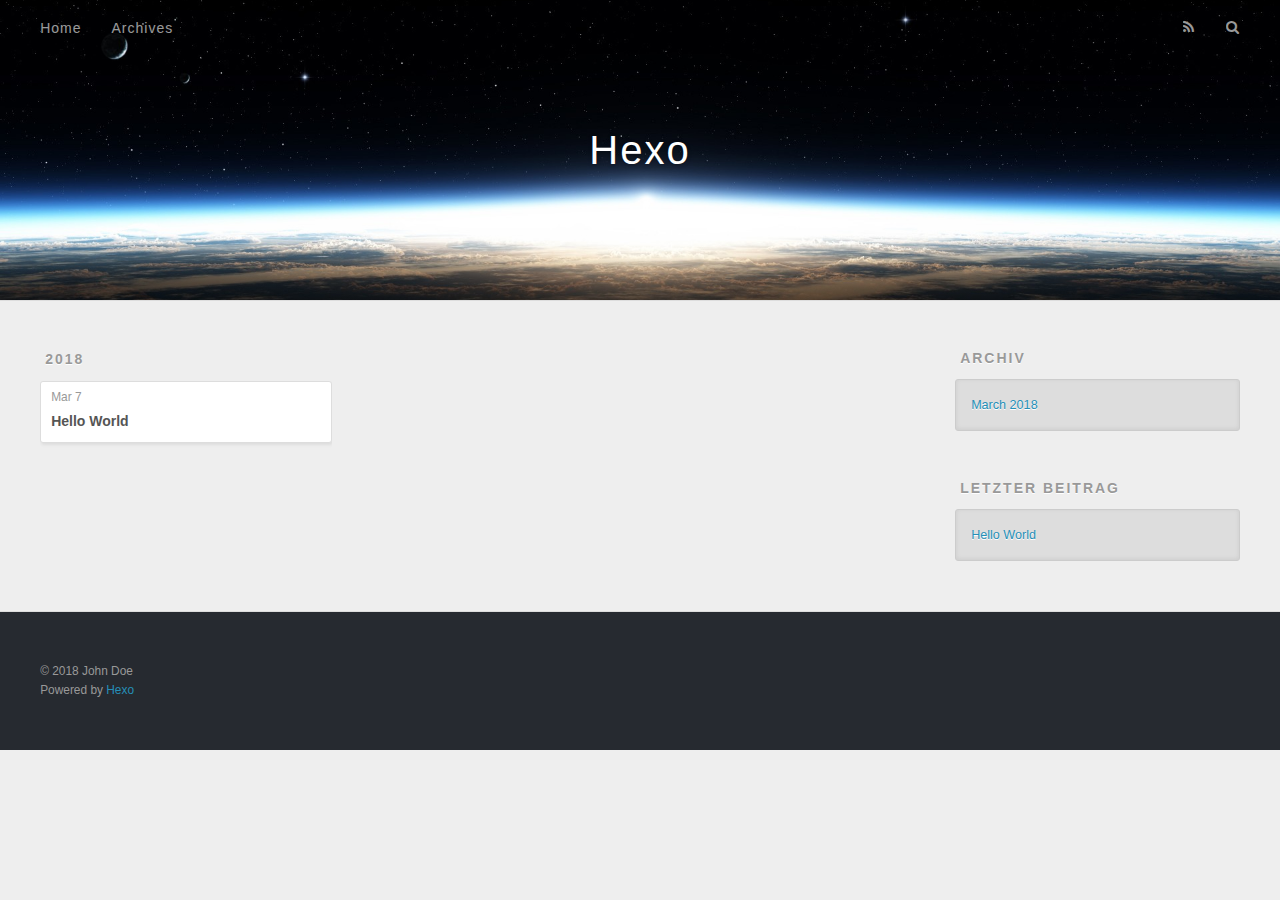
==== archives/index.html @ ae795f8f "Site updated: 2018-03-07 15:59:37" ====
<!DOCTYPE html>
<html>
<head>
  <meta charset="utf-8">
  

  
  <title>Archiv | Hexo</title>
  <meta name="viewport" content="width=device-width, initial-scale=1, maximum-scale=1">
  <meta property="og:type" content="website">
<meta property="og:title" content="Hexo">
<meta property="og:url" content="http://yoursite.com/archives/index.html">
<meta property="og:site_name" content="Hexo">
<meta name="twitter:card" content="summary">
<meta name="twitter:title" content="Hexo">
  
    <link rel="alternate" href="/atom.xml" title="Hexo" type="application/atom+xml">
  
  
    <link rel="icon" href="/favicon.png">
  
  
    <link href="//fonts.googleapis.com/css?family=Source+Code+Pro" rel="stylesheet" type="text/css">
  
  <link rel="stylesheet" href="/css/style.css">
</head>

<body>
  <div id="container">
    <div id="wrap">
      <header id="header">
  <div id="banner"></div>
  <div id="header-outer" class="outer">
    <div id="header-title" class="inner">
      <h1 id="logo-wrap">
        <a href="/" id="logo">Hexo</a>
      </h1>
      
    </div>
    <div id="header-inner" class="inner">
      <nav id="main-nav">
        <a id="main-nav-toggle" class="nav-icon"></a>
        
          <a class="main-nav-link" href="/">Home</a>
        
          <a class="main-nav-link" href="/archives">Archives</a>
        
      </nav>
      <nav id="sub-nav">
        
          <a id="nav-rss-link" class="nav-icon" href="/atom.xml" title="RSS Feed"></a>
        
        <a id="nav-search-btn" class="nav-icon" title="Suche"></a>
      </nav>
      <div id="search-form-wrap">
        <form action="//google.com/search" method="get" accept-charset="UTF-8" class="search-form"><input type="search" name="q" class="search-form-input" placeholder="Search"><button type="submit" class="search-form-submit">&#xF002;</button><input type="hidden" name="sitesearch" value="http://yoursite.com"></form>
      </div>
    </div>
  </div>
</header>
      <div class="outer">
        <section id="main">
  
  
    
    
      
      
      <section class="archives-wrap">
        <div class="archive-year-wrap">
          <a href="/archives/2018" class="archive-year">2018</a>
        </div>
        <div class="archives">
    
    <article class="archive-article archive-type-post">
  <div class="archive-article-inner">
    <header class="archive-article-header">
      <a href="/2018/03/07/hello-world/" class="archive-article-date">
  <time datetime="2018-03-07T07:36:59.427Z" itemprop="datePublished">Mar 7</time>
</a>
      
  
    <h1 itemprop="name">
      <a class="archive-article-title" href="/2018/03/07/hello-world/">Hello World</a>
    </h1>
  

    </header>
  </div>
</article>
  
  
    </div></section>
  


</section>
        
          <aside id="sidebar">
  
    

  
    

  
    
  
    
  <div class="widget-wrap">
    <h3 class="widget-title">Archiv</h3>
    <div class="widget">
      <ul class="archive-list"><li class="archive-list-item"><a class="archive-list-link" href="/archives/2018/03/">March 2018</a></li></ul>
    </div>
  </div>


  
    
  <div class="widget-wrap">
    <h3 class="widget-title">letzter Beitrag</h3>
    <div class="widget">
      <ul>
        
          <li>
            <a href="/2018/03/07/hello-world/">Hello World</a>
          </li>
        
      </ul>
    </div>
  </div>

  
</aside>
        
      </div>
      <footer id="footer">
  
  <div class="outer">
    <div id="footer-info" class="inner">
      &copy; 2018 John Doe<br>
      Powered by <a href="http://hexo.io/" target="_blank">Hexo</a>
    </div>
  </div>
</footer>
    </div>
    <nav id="mobile-nav">
  
    <a href="/" class="mobile-nav-link">Home</a>
  
    <a href="/archives" class="mobile-nav-link">Archives</a>
  
</nav>
    

<script src="//ajax.googleapis.com/ajax/libs/jquery/2.0.3/jquery.min.js"></script>


  <link rel="stylesheet" href="/fancybox/jquery.fancybox.css">
  <script src="/fancybox/jquery.fancybox.pack.js"></script>


<script src="/js/script.js"></script>



  </div>
</body>
</html>
---- css/style.css ----
body {
  width: 100%;
}
body:before,
body:after {
  content: "";
  display: table;
}
body:after {
  clear: both;
}
html,
body,
div,
span,
applet,
object,
iframe,
h1,
h2,
h3,
h4,
h5,
h6,
p,
blockquote,
pre,
a,
abbr,
acronym,
address,
big,
cite,
code,
del,
dfn,
em,
img,
ins,
kbd,
q,
s,
samp,
small,
strike,
strong,
sub,
sup,
tt,
var,
dl,
dt,
dd,
ol,
ul,
li,
fieldset,
form,
label,
legend,
table,
caption,
tbody,
tfoot,
thead,
tr,
th,
td {
  margin: 0;
  padding: 0;
  border: 0;
  outline: 0;
  font-weight: inherit;
  font-style: inherit;
  font-family: inherit;
  font-size: 100%;
  vertical-align: baseline;
}
body {
  line-height: 1;
  color: #000;
  background: #fff;
}
ol,
ul {
  list-style: none;
}
table {
  border-collapse: separate;
  border-spacing: 0;
  vertical-align: middle;
}
caption,
th,
td {
  text-align: left;
  font-weight: normal;
  vertical-align: middle;
}
a img {
  border: none;
}
input,
button {
  margin: 0;
  padding: 0;
}
input::-moz-focus-inner,
button::-moz-focus-inner {
  border: 0;
  padding: 0;
}
@font-face {
  font-family: FontAwesome;
  font-style: normal;
  font-weight: normal;
  src: url("fonts/fontawesome-webfont.eot?v=#4.0.3");
  src: url("fonts/fontawesome-webfont.eot?#iefix&v=#4.0.3") format("embedded-opentype"), url("fonts/fontawesome-webfont.woff?v=#4.0.3") format("woff"), url("fonts/fontawesome-webfont.ttf?v=#4.0.3") format("truetype"), url("fonts/fontawesome-webfont.svg#fontawesomeregular?v=#4.0.3") format("svg");
}
html,
body,
#container {
  height: 100%;
}
body {
  background: #eee;
  font: 14px -apple-system, BlinkMacSystemFont, "Segoe UI", "Roboto", "Oxygen", "Ubuntu", "Cantarell", "Fira Sans", "Droid Sans", "Helvetica Neue", sans-serif;
  -webkit-text-size-adjust: 100%;
}
.outer {
  max-width: 1220px;
  margin: 0 auto;
  padding: 0 20px;
}
.outer:before,
.outer:after {
  content: "";
  display: table;
}
.outer:after {
  clear: both;
}
.inner {
  display: inline;
  float: left;
  width: 98.33333333333333%;
  margin: 0 0.833333333333333%;
}
.left,
.alignleft {
  float: left;
}
.right,
.alignright {
  float: right;
}
.clear {
  clear: both;
}
#container {
  position: relative;
}
.mobile-nav-on {
  overflow: hidden;
}
#wrap {
  height: 100%;
  width: 100%;
  position: absolute;
  top: 0;
  left: 0;
  -webkit-transition: 0.2s ease-out;
  -moz-transition: 0.2s ease-out;
  -ms-transition: 0.2s ease-out;
  transition: 0.2s ease-out;
  z-index: 1;
  background: #eee;
}
.mobile-nav-on #wrap {
  left: 280px;
}
@media screen and (min-width: 768px) {
  #main {
    display: inline;
    float: left;
    width: 73.33333333333333%;
    margin: 0 0.833333333333333%;
  }
}
.article-date,
.article-category-link,
.archive-year,
.widget-title {
  text-decoration: none;
  text-transform: uppercase;
  letter-spacing: 2px;
  color: #999;
  margin-bottom: 1em;
  margin-left: 5px;
  line-height: 1em;
  text-shadow: 0 1px #fff;
  font-weight: bold;
}
.article-inner,
.archive-article-inner {
  background: #fff;
  -webkit-box-shadow: 1px 2px 3px #ddd;
  box-shadow: 1px 2px 3px #ddd;
  border: 1px solid #ddd;
  border-radius: 3px;
}
.article-entry h1,
.widget h1 {
  font-size: 2em;
}
.article-entry h2,
.widget h2 {
  font-size: 1.5em;
}
.article-entry h3,
.widget h3 {
  font-size: 1.3em;
}
.article-entry h4,
.widget h4 {
  font-size: 1.2em;
}
.article-entry h5,
.widget h5 {
  font-size: 1em;
}
.article-entry h6,
.widget h6 {
  font-size: 1em;
  color: #999;
}
.article-entry hr,
.widget hr {
  border: 1px dashed #ddd;
}
.article-entry strong,
.widget strong {
  font-weight: bold;
}
.article-entry em,
.widget em,
.article-entry cite,
.widget cite {
  font-style: italic;
}
.article-entry sup,
.widget sup,
.article-entry sub,
.widget sub {
  font-size: 0.75em;
  line-height: 0;
  position: relative;
  vertical-align: baseline;
}
.article-entry sup,
.widget sup {
  top: -0.5em;
}
.article-entry sub,
.widget sub {
  bottom: -0.2em;
}
.article-entry small,
.widget small {
  font-size: 0.85em;
}
.article-entry acronym,
.widget acronym,
.article-entry abbr,
.widget abbr {
  border-bottom: 1px dotted;
}
.article-entry ul,
.widget ul,
.article-entry ol,
.widget ol,
.article-entry dl,
.widget dl {
  margin: 0 20px;
  line-height: 1.6em;
}
.article-entry ul ul,
.widget ul ul,
.article-entry ol ul,
.widget ol ul,
.article-entry ul ol,
.widget ul ol,
.article-entry ol ol,
.widget ol ol {
  margin-top: 0;
  margin-bottom: 0;
}
.article-entry ul,
.widget ul {
  list-style: disc;
}
.article-entry ol,
.widget ol {
  list-style: decimal;
}
.article-entry dt,
.widget dt {
  font-weight: bold;
}
#header {
  height: 300px;
  position: relative;
  border-bottom: 1px solid #ddd;
}
#header:before,
#header:after {
  content: "";
  position: absolute;
  left: 0;
  right: 0;
  height: 40px;
}
#header:before {
  top: 0;
  background: -webkit-linear-gradient(rgba(0,0,0,0.2), transparent);
  background: -moz-linear-gradient(rgba(0,0,0,0.2), transparent);
  background: -ms-linear-gradient(rgba(0,0,0,0.2), transparent);
  background: linear-gradient(rgba(0,0,0,0.2), transparent);
}
#header:after {
  bottom: 0;
  background: -webkit-linear-gradient(transparent, rgba(0,0,0,0.2));
  background: -moz-linear-gradient(transparent, rgba(0,0,0,0.2));
  background: -ms-linear-gradient(transparent, rgba(0,0,0,0.2));
  background: linear-gradient(transparent, rgba(0,0,0,0.2));
}
#header-outer {
  height: 100%;
  position: relative;
}
#header-inner {
  position: relative;
  overflow: hidden;
}
#banner {
  position: absolute;
  top: 0;
  left: 0;
  width: 100%;
  height: 100%;
  background: url("images/banner.jpg") center #000;
  -webkit-background-size: cover;
  -moz-background-size: cover;
  background-size: cover;
  z-index: -1;
}
#header-title {
  text-align: center;
  height: 40px;
  position: absolute;
  top: 50%;
  left: 0;
  margin-top: -20px;
}
#logo,
#subtitle {
  text-decoration: none;
  color: #fff;
  font-weight: 300;
  text-shadow: 0 1px 4px rgba(0,0,0,0.3);
}
#logo {
  font-size: 40px;
  line-height: 40px;
  letter-spacing: 2px;
}
#subtitle {
  font-size: 16px;
  line-height: 16px;
  letter-spacing: 1px;
}
#subtitle-wrap {
  margin-top: 16px;
}
#main-nav {
  float: left;
  margin-left: -15px;
}
.nav-icon,
.main-nav-link {
  float: left;
  color: #fff;
  opacity: 0.6;
  text-decoration: none;
  text-shadow: 0 1px rgba(0,0,0,0.2);
  -webkit-transition: opacity 0.2s;
  -moz-transition: opacity 0.2s;
  -ms-transition: opacity 0.2s;
  transition: opacity 0.2s;
  display: block;
  padding: 20px 15px;
}
.nav-icon:hover,
.main-nav-link:hover {
  opacity: 1;
}
.nav-icon {
  font-family: FontAwesome;
  text-align: center;
  font-size: 14px;
  width: 14px;
  height: 14px;
  padding: 20px 15px;
  position: relative;
  cursor: pointer;
}
.main-nav-link {
  font-weight: 300;
  letter-spacing: 1px;
}
@media screen and (max-width: 479px) {
  .main-nav-link {
    display: none;
  }
}
#main-nav-toggle {
  display: none;
}
#main-nav-toggle:before {
  content: "\f0c9";
}
@media screen and (max-width: 479px) {
  #main-nav-toggle {
    display: block;
  }
}
#sub-nav {
  float: right;
  margin-right: -15px;
}
#nav-rss-link:before {
  content: "\f09e";
}
#nav-search-btn:before {
  content: "\f002";
}
#search-form-wrap {
  position: absolute;
  top: 15px;
  width: 150px;
  height: 30px;
  right: -150px;
  opacity: 0;
  -webkit-transition: 0.2s ease-out;
  -moz-transition: 0.2s ease-out;
  -ms-transition: 0.2s ease-out;
  transition: 0.2s ease-out;
}
#search-form-wrap.on {
  opacity: 1;
  right: 0;
}
@media screen and (max-width: 479px) {
  #search-form-wrap {
    width: 100%;
    right: -100%;
  }
}
.search-form {
  position: absolute;
  top: 0;
  left: 0;
  right: 0;
  background: #fff;
  padding: 5px 15px;
  border-radius: 15px;
  -webkit-box-shadow: 0 0 10px rgba(0,0,0,0.3);
  box-shadow: 0 0 10px rgba(0,0,0,0.3);
}
.search-form-input {
  border: none;
  background: none;
  color: #555;
  width: 100%;
  font: 13px -apple-system, BlinkMacSystemFont, "Segoe UI", "Roboto", "Oxygen", "Ubuntu", "Cantarell", "Fira Sans", "Droid Sans", "Helvetica Neue", sans-serif;
  outline: none;
}
.search-form-input::-webkit-search-results-decoration,
.search-form-input::-webkit-search-cancel-button {
  -webkit-appearance: none;
}
.search-form-submit {
  position: absolute;
  top: 50%;
  right: 10px;
  margin-top: -7px;
  font: 13px FontAwesome;
  border: none;
  background: none;
  color: #bbb;
  cursor: pointer;
}
.search-form-submit:hover,
.search-form-submit:focus {
  color: #777;
}
.article {
  margin: 50px 0;
}
.article-inner {
  overflow: hidden;
}
.article-meta:before,
.article-meta:after {
  content: "";
  display: table;
}
.article-meta:after {
  clear: both;
}
.article-date {
  float: left;
}
.article-category {
  float: left;
  line-height: 1em;
  color: #ccc;
  text-shadow: 0 1px #fff;
  margin-left: 8px;
}
.article-category:before {
  content: "\2022";
}
.article-category-link {
  margin: 0 12px 1em;
}
.article-header {
  padding: 20px 20px 0;
}
.article-title {
  text-decoration: none;
  font-size: 2em;
  font-weight: bold;
  color: #555;
  line-height: 1.1em;
  -webkit-transition: color 0.2s;
  -moz-transition: color 0.2s;
  -ms-transition: color 0.2s;
  transition: color 0.2s;
}
a.article-title:hover {
  color: #258fb8;
}
.article-entry {
  color: #555;
  padding: 0 20px;
}
.article-entry:before,
.article-entry:after {
  content: "";
  display: table;
}
.article-entry:after {
  clear: both;
}
.article-entry p,
.article-entry table {
  line-height: 1.6em;
  margin: 1.6em 0;
}
.article-entry h1,
.article-entry h2,
.article-entry h3,
.article-entry h4,
.article-entry h5,
.article-entry h6 {
  font-weight: bold;
}
.article-entry h1,
.article-entry h2,
.article-entry h3,
.article-entry h4,
.article-entry h5,
.article-entry h6 {
  line-height: 1.1em;
  margin: 1.1em 0;
}
.article-entry a {
  color: #258fb8;
  text-decoration: none;
}
.article-entry a:hover {
  text-decoration: underline;
}
.article-entry ul,
.article-entry ol,
.article-entry dl {
  margin-top: 1.6em;
  margin-bottom: 1.6em;
}
.article-entry img,
.article-entry video {
  max-width: 100%;
  height: auto;
  display: block;
  margin: auto;
}
.article-entry iframe {
  border: none;
}
.article-entry table {
  width: 100%;
  border-collapse: collapse;
  border-spacing: 0;
}
.article-entry th {
  font-weight: bold;
  border-bottom: 3px solid #ddd;
  padding-bottom: 0.5em;
}
.article-entry td {
  border-bottom: 1px solid #ddd;
  padding: 10px 0;
}
.article-entry blockquote {
  font-family: Georgia, "Times New Roman", serif;
  font-size: 1.4em;
  margin: 1.6em 20px;
  text-align: center;
}
.article-entry blockquote footer {
  font-size: 14px;
  margin: 1.6em 0;
  font-family: -apple-system, BlinkMacSystemFont, "Segoe UI", "Roboto", "Oxygen", "Ubuntu", "Cantarell", "Fira Sans", "Droid Sans", "Helvetica Neue", sans-serif;
}
.article-entry blockquote footer cite:before {
  content: "—";
  padding: 0 0.5em;
}
.article-entry .pullquote {
  text-align: left;
  width: 45%;
  margin: 0;
}
.article-entry .pullquote.left {
  margin-left: 0.5em;
  margin-right: 1em;
}
.article-entry .pullquote.right {
  margin-right: 0.5em;
  margin-left: 1em;
}
.article-entry .caption {
  color: #999;
  display: block;
  font-size: 0.9em;
  margin-top: 0.5em;
  position: relative;
  text-align: center;
}
.article-entry .video-container {
  position: relative;
  padding-top: 56.25%;
  height: 0;
  overflow: hidden;
}
.article-entry .video-container iframe,
.article-entry .video-container object,
.article-entry .video-container embed {
  position: absolute;
  top: 0;
  left: 0;
  width: 100%;
  height: 100%;
  margin-top: 0;
}
.article-more-link a {
  display: inline-block;
  line-height: 1em;
  padding: 6px 15px;
  border-radius: 15px;
  background: #eee;
  color: #999;
  text-shadow: 0 1px #fff;
  text-decoration: none;
}
.article-more-link a:hover {
  background: #258fb8;
  color: #fff;
  text-decoration: none;
  text-shadow: 0 1px #1e7293;
}
.article-footer {
  font-size: 0.85em;
  line-height: 1.6em;
  border-top: 1px solid #ddd;
  padding-top: 1.6em;
  margin: 0 20px 20px;
}
.article-footer:before,
.article-footer:after {
  content: "";
  display: table;
}
.article-footer:after {
  clear: both;
}
.article-footer a {
  color: #999;
  text-decoration: none;
}
.article-footer a:hover {
  color: #555;
}
.article-tag-list-item {
  float: left;
  margin-right: 10px;
}
.article-tag-list-link:before {
  content: "#";
}
.article-comment-link {
  float: right;
}
.article-comment-link:before {
  content: "\f075";
  font-family: FontAwesome;
  padding-right: 8px;
}
.article-share-link {
  cursor: pointer;
  float: right;
  margin-left: 20px;
}
.article-share-link:before {
  content: "\f064";
  font-family: FontAwesome;
  padding-right: 6px;
}
#article-nav {
  position: relative;
}
#article-nav:before,
#article-nav:after {
  content: "";
  display: table;
}
#article-nav:after {
  clear: both;
}
@media screen and (min-width: 768px) {
  #article-nav {
    margin: 50px 0;
  }
  #article-nav:before {
    width: 8px;
    height: 8px;
    position: absolute;
    top: 50%;
    left: 50%;
    margin-top: -4px;
    margin-left: -4px;
    content: "";
    border-radius: 50%;
    background: #ddd;
    -webkit-box-shadow: 0 1px 2px #fff;
    box-shadow: 0 1px 2px #fff;
  }
}
.article-nav-link-wrap {
  text-decoration: none;
  text-shadow: 0 1px #fff;
  color: #999;
  -webkit-box-sizing: border-box;
  -moz-box-sizing: border-box;
  box-sizing: border-box;
  margin-top: 50px;
  text-align: center;
  display: block;
}
.article-nav-link-wrap:hover {
  color: #555;
}
@media screen and (min-width: 768px) {
  .article-nav-link-wrap {
    width: 50%;
    margin-top: 0;
  }
}
@media screen and (min-width: 768px) {
  #article-nav-newer {
    float: left;
    text-align: right;
    padding-right: 20px;
  }
}
@media screen and (min-width: 768px) {
  #article-nav-older {
    float: right;
    text-align: left;
    padding-left: 20px;
  }
}
.article-nav-caption {
  text-transform: uppercase;
  letter-spacing: 2px;
  color: #ddd;
  line-height: 1em;
  font-weight: bold;
}
#article-nav-newer .article-nav-caption {
  margin-right: -2px;
}
.article-nav-title {
  font-size: 0.85em;
  line-height: 1.6em;
  margin-top: 0.5em;
}
.article-share-box {
  position: absolute;
  display: none;
  background: #fff;
  -webkit-box-shadow: 1px 2px 10px rgba(0,0,0,0.2);
  box-shadow: 1px 2px 10px rgba(0,0,0,0.2);
  border-radius: 3px;
  margin-left: -145px;
  overflow: hidden;
  z-index: 1;
}
.article-share-box.on {
  display: block;
}
.article-share-input {
  width: 100%;
  background: none;
  -webkit-box-sizing: border-box;
  -moz-box-sizing: border-box;
  box-sizing: border-box;
  font: 14px -apple-system, BlinkMacSystemFont, "Segoe UI", "Roboto", "Oxygen", "Ubuntu", "Cantarell", "Fira Sans", "Droid Sans", "Helvetica Neue", sans-serif;
  padding: 0 15px;
  color: #555;
  outline: none;
  border: 1px solid #ddd;
  border-radius: 3px 3px 0 0;
  height: 36px;
  line-height: 36px;
}
.article-share-links {
  background: #eee;
}
.article-share-links:before,
.article-share-links:after {
  content: "";
  display: table;
}
.article-share-links:after {
  clear: both;
}
.article-share-twitter,
.article-share-facebook,
.article-share-pinterest,
.article-share-google {
  width: 50px;
  height: 36px;
  display: block;
  float: left;
  position: relative;
  color: #999;
  text-shadow: 0 1px #fff;
}
.article-share-twitter:before,
.article-share-facebook:before,
.article-share-pinterest:before,
.article-share-google:before {
  font-size: 20px;
  font-family: FontAwesome;
  width: 20px;
  height: 20px;
  position: absolute;
  top: 50%;
  left: 50%;
  margin-top: -10px;
  margin-left: -10px;
  text-align: center;
}
.article-share-twitter:hover,
.article-share-facebook:hover,
.article-share-pinterest:hover,
.article-share-google:hover {
  color: #fff;
}
.article-share-twitter:before {
  content: "\f099";
}
.article-share-twitter:hover {
  background: #00aced;
  text-shadow: 0 1px #008abe;
}
.article-share-facebook:before {
  content: "\f09a";
}
.article-share-facebook:hover {
  background: #3b5998;
  text-shadow: 0 1px #2f477a;
}
.article-share-pinterest:before {
  content: "\f0d2";
}
.article-share-pinterest:hover {
  background: #cb2027;
  text-shadow: 0 1px #a21a1f;
}
.article-share-google:before {
  content: "\f0d5";
}
.article-share-google:hover {
  background: #dd4b39;
  text-shadow: 0 1px #be3221;
}
.article-gallery {
  background: #000;
  position: relative;
}
.article-gallery-photos {
  position: relative;
  overflow: hidden;
}
.article-gallery-img {
  display: none;
  max-width: 100%;
}
.article-gallery-img:first-child {
  display: block;
}
.article-gallery-img.loaded {
  position: absolute;
  display: block;
}
.article-gallery-img img {
  display: block;
  max-width: 100%;
  margin: 0 auto;
}
#comments {
  background: #fff;
  -webkit-box-shadow: 1px 2px 3px #ddd;
  box-shadow: 1px 2px 3px #ddd;
  padding: 20px;
  border: 1px solid #ddd;
  border-radius: 3px;
  margin: 50px 0;
}
#comments a {
  color: #258fb8;
}
.archives-wrap {
  margin: 50px 0;
}
.archives:before,
.archives:after {
  content: "";
  display: table;
}
.archives:after {
  clear: both;
}
.archive-year-wrap {
  margin-bottom: 1em;
}
.archives {
  -webkit-column-gap: 10px;
  -moz-column-gap: 10px;
  column-gap: 10px;
}
@media screen and (min-width: 480px) and (max-width: 767px) {
  .archives {
    -webkit-column-count: 2;
    -moz-column-count: 2;
    column-count: 2;
  }
}
@media screen and (min-width: 768px) {
  .archives {
    -webkit-column-count: 3;
    -moz-column-count: 3;
    column-count: 3;
  }
}
.archive-article {
  -webkit-column-break-inside: avoid;
  page-break-inside: avoid;
  overflow: hidden;
  break-inside: avoid-column;
}
.archive-article-inner {
  padding: 10px;
  margin-bottom: 15px;
}
.archive-article-title {
  text-decoration: none;
  font-weight: bold;
  color: #555;
  -webkit-transition: color 0.2s;
  -moz-transition: color 0.2s;
  -ms-transition: color 0.2s;
  transition: color 0.2s;
  line-height: 1.6em;
}
.archive-article-title:hover {
  color: #258fb8;
}
.archive-article-footer {
  margin-top: 1em;
}
.archive-article-date {
  color: #999;
  text-decoration: none;
  font-size: 0.85em;
  line-height: 1em;
  margin-bottom: 0.5em;
  display: block;
}
#page-nav {
  margin: 50px auto;
  background: #fff;
  -webkit-box-shadow: 1px 2px 3px #ddd;
  box-shadow: 1px 2px 3px #ddd;
  border: 1px solid #ddd;
  border-radius: 3px;
  text-align: center;
  color: #999;
  overflow: hidden;
}
#page-nav:before,
#page-nav:after {
  content: "";
  display: table;
}
#page-nav:after {
  clear: both;
}
#page-nav a,
#page-nav span {
  padding: 10px 20px;
  line-height: 1;
  height: 2ex;
}
#page-nav a {
  color: #999;
  text-decoration: none;
}
#page-nav a:hover {
  background: #999;
  color: #fff;
}
#page-nav .prev {
  float: left;
}
#page-nav .next {
  float: right;
}
#page-nav .page-number {
  display: inline-block;
}
@media screen and (max-width: 479px) {
  #page-nav .page-number {
    display: none;
  }
}
#page-nav .current {
  color: #555;
  font-weight: bold;
}
#page-nav .space {
  color: #ddd;
}
#footer {
  background: #262a30;
  padding: 50px 0;
  border-top: 1px solid #ddd;
  color: #999;
}
#footer a {
  color: #258fb8;
  text-decoration: none;
}
#footer a:hover {
  text-decoration: underline;
}
#footer-info {
  line-height: 1.6em;
  font-size: 0.85em;
}
.article-entry pre,
.article-entry .highlight {
  background: #2d2d2d;
  margin: 0 -20px;
  padding: 15px 20px;
  border-style: solid;
  border-color: #ddd;
  border-width: 1px 0;
  overflow: auto;
  color: #ccc;
  line-height: 22.400000000000002px;
}
.article-entry .highlight .gutter pre,
.article-entry .gist .gist-file .gist-data .line-numbers {
  color: #666;
  font-size: 0.85em;
}
.article-entry pre,
.article-entry code {
  font-family: "Source Code Pro", Consolas, Monaco, Menlo, Consolas, monospace;
}
.article-entry code {
  background: #eee;
  text-shadow: 0 1px #fff;
  padding: 0 0.3em;
}
.article-entry pre code {
  background: none;
  text-shadow: none;
  padding: 0;
}
.article-entry .highlight pre {
  border: none;
  margin: 0;
  padding: 0;
}
.article-entry .highlight table {
  margin: 0;
  width: auto;
}
.article-entry .highlight td {
  border: none;
  padding: 0;
}
.article-entry .highlight figcaption {
  font-size: 0.85em;
  color: #999;
  line-height: 1em;
  margin-bottom: 1em;
}
.article-entry .highlight figcaption:before,
.article-entry .highlight figcaption:after {
  content: "";
  display: table;
}
.article-entry .highlight figcaption:after {
  clear: both;
}
.article-entry .highlight figcaption a {
  float: right;
}
.article-entry .highlight .gutter pre {
  text-align: right;
  padding-right: 20px;
}
.article-entry .highlight .line {
  height: 22.400000000000002px;
}
.article-entry .highlight .line.marked {
  background: #515151;
}
.article-entry .gist {
  margin: 0 -20px;
  border-style: solid;
  border-color: #ddd;
  border-width: 1px 0;
  background: #2d2d2d;
  padding: 15px 20px 15px 0;
}
.article-entry .gist .gist-file {
  border: none;
  font-family: "Source Code Pro", Consolas, Monaco, Menlo, Consolas, monospace;
  margin: 0;
}
.article-entry .gist .gist-file .gist-data {
  background: none;
  border: none;
}
.article-entry .gist .gist-file .gist-data .line-numbers {
  background: none;
  border: none;
  padding: 0 20px 0 0;
}
.article-entry .gist .gist-file .gist-data .line-data {
  padding: 0 !important;
}
.article-entry .gist .gist-file .highlight {
  margin: 0;
  padding: 0;
  border: none;
}
.article-entry .gist .gist-file .gist-meta {
  background: #2d2d2d;
  color: #999;
  font: 0.85em -apple-system, BlinkMacSystemFont, "Segoe UI", "Roboto", "Oxygen", "Ubuntu", "Cantarell", "Fira Sans", "Droid Sans", "Helvetica Neue", sans-serif;
  text-shadow: 0 0;
  padding: 0;
  margin-top: 1em;
  margin-left: 20px;
}
.article-entry .gist .gist-file .gist-meta a {
  color: #258fb8;
  font-weight: normal;
}
.article-entry .gist .gist-file .gist-meta a:hover {
  text-decoration: underline;
}
pre .comment,
pre .title {
  color: #999;
}
pre .variable,
pre .attribute,
pre .tag,
pre .regexp,
pre .ruby .constant,
pre .xml .tag .title,
pre .xml .pi,
pre .xml .doctype,
pre .html .doctype,
pre .css .id,
pre .css .class,
pre .css .pseudo {
  color: #f2777a;
}
pre .number,
pre .preprocessor,
pre .built_in,
pre .literal,
pre .params,
pre .constant {
  color: #f99157;
}
pre .class,
pre .ruby .class .title,
pre .css .rules .attribute {
  color: #9c9;
}
pre .string,
pre .value,
pre .inheritance,
pre .header,
pre .ruby .symbol,
pre .xml .cdata {
  color: #9c9;
}
pre .css .hexcolor {
  color: #6cc;
}
pre .function,
pre .python .decorator,
pre .python .title,
pre .ruby .function .title,
pre .ruby .title .keyword,
pre .perl .sub,
pre .javascript .title,
pre .coffeescript .title {
  color: #69c;
}
pre .keyword,
pre .javascript .function {
  color: #c9c;
}
@media screen and (max-width: 479px) {
  #mobile-nav {
    position: absolute;
    top: 0;
    left: 0;
    width: 280px;
    height: 100%;
    background: #191919;
    border-right: 1px solid #fff;
  }
}
@media screen and (max-width: 479px) {
  .mobile-nav-link {
    display: block;
    color: #999;
    text-decoration: none;
    padding: 15px 20px;
    font-weight: bold;
  }
  .mobile-nav-link:hover {
    color: #fff;
  }
}
@media screen and (min-width: 768px) {
  #sidebar {
    display: inline;
    float: left;
    width: 23.333333333333332%;
    margin: 0 0.833333333333333%;
  }
}
.widget-wrap {
  margin: 50px 0;
}
.widget {
  color: #777;
  text-shadow: 0 1px #fff;
  background: #ddd;
  -webkit-box-shadow: 0 -1px 4px #ccc inset;
  box-shadow: 0 -1px 4px #ccc inset;
  border: 1px solid #ccc;
  padding: 15px;
  border-radius: 3px;
}
.widget a {
  color: #258fb8;
  text-decoration: none;
}
.widget a:hover {
  text-decoration: underline;
}
.widget ul ul,
.widget ol ul,
.widget dl ul,
.widget ul ol,
.widget ol ol,
.widget dl ol,
.widget ul dl,
.widget ol dl,
.widget dl dl {
  margin-left: 15px;
  list-style: disc;
}
.widget {
  line-height: 1.6em;
  word-wrap: break-word;
  font-size: 0.9em;
}
.widget ul,
.widget ol {
  list-style: none;
  margin: 0;
}
.widget ul ul,
.widget ol ul,
.widget ul ol,
.widget ol ol {
  margin: 0 20px;
}
.widget ul ul,
.widget ol ul {
  list-style: disc;
}
.widget ul ol,
.widget ol ol {
  list-style: decimal;
}
.category-list-count,
.tag-list-count,
.archive-list-count {
  padding-left: 5px;
  color: #999;
  font-size: 0.85em;
}
.category-list-count:before,
.tag-list-count:before,
.archive-list-count:before {
  content: "(";
}
.category-list-count:after,
.tag-list-count:after,
.archive-list-count:after {
  content: ")";
}
.tagcloud a {
  margin-right: 5px;
  display: inline-block;
}
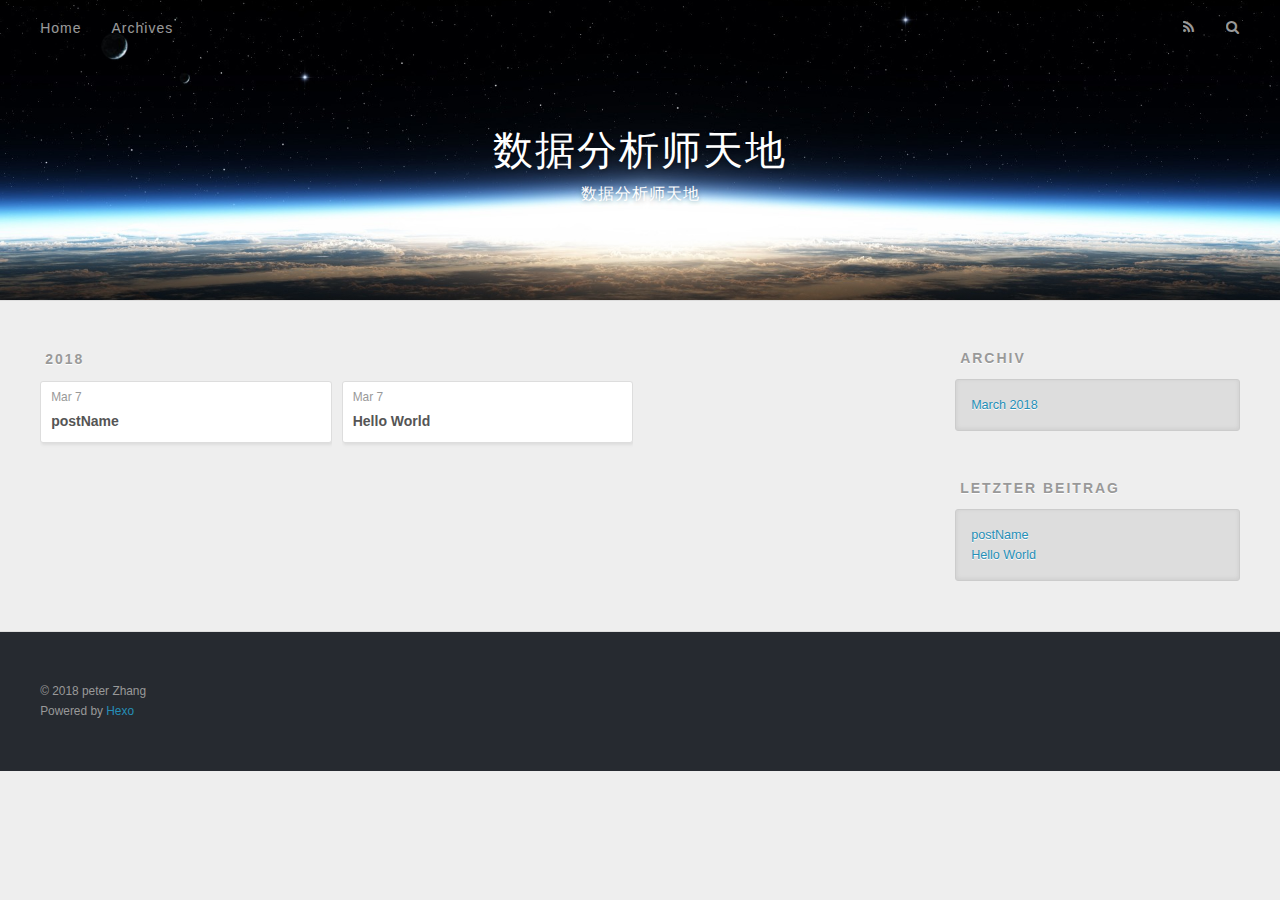
==== commit 00061d03: "Site updated: 2018-03-07 16:08:52" ====
--- a/archives/index.html
+++ b/archives/index.html
@@ -5,16 +5,20 @@
   
 
   
-  <title>Archiv | Hexo</title>
+  <title>Archiv | 数据分析师天地</title>
   <meta name="viewport" content="width=device-width, initial-scale=1, maximum-scale=1">
-  <meta property="og:type" content="website">
-<meta property="og:title" content="Hexo">
+  <meta name="description" content="数据分析师天地">
+<meta property="og:type" content="website">
+<meta property="og:title" content="数据分析师天地">
 <meta property="og:url" content="http://yoursite.com/archives/index.html">
-<meta property="og:site_name" content="Hexo">
+<meta property="og:site_name" content="数据分析师天地">
+<meta property="og:description" content="数据分析师天地">
+<meta property="og:locale" content="Chinese">
 <meta name="twitter:card" content="summary">
-<meta name="twitter:title" content="Hexo">
-  
-    <link rel="alternate" href="/atom.xml" title="Hexo" type="application/atom+xml">
+<meta name="twitter:title" content="数据分析师天地">
+<meta name="twitter:description" content="数据分析师天地">
+  
+    <link rel="alternate" href="/atom.xml" title="数据分析师天地" type="application/atom+xml">
   
   
     <link rel="icon" href="/favicon.png">
@@ -33,8 +37,12 @@
   <div id="header-outer" class="outer">
     <div id="header-title" class="inner">
       <h1 id="logo-wrap">
-        <a href="/" id="logo">Hexo</a>
+        <a href="/" id="logo">数据分析师天地</a>
       </h1>
+      
+        <h2 id="subtitle-wrap">
+          <a href="/" id="subtitle">数据分析师天地</a>
+        </h2>
       
     </div>
     <div id="header-inner" class="inner">
@@ -71,6 +79,25 @@
           <a href="/archives/2018" class="archive-year">2018</a>
         </div>
         <div class="archives">
+    
+    <article class="archive-article archive-type-post">
+  <div class="archive-article-inner">
+    <header class="archive-article-header">
+      <a href="/2018/03/07/postName/" class="archive-article-date">
+  <time datetime="2018-03-07T07:39:58.000Z" itemprop="datePublished">Mar 7</time>
+</a>
+      
+  
+    <h1 itemprop="name">
+      <a class="archive-article-title" href="/2018/03/07/postName/">postName</a>
+    </h1>
+  
+
+    </header>
+  </div>
+</article>
+  
+    
     
     <article class="archive-article archive-type-post">
   <div class="archive-article-inner">
@@ -123,6 +150,10 @@
       <ul>
         
           <li>
+            <a href="/2018/03/07/postName/">postName</a>
+          </li>
+        
+          <li>
             <a href="/2018/03/07/hello-world/">Hello World</a>
           </li>
         
@@ -138,7 +169,7 @@
   
   <div class="outer">
     <div id="footer-info" class="inner">
-      &copy; 2018 John Doe<br>
+      &copy; 2018 peter Zhang<br>
       Powered by <a href="http://hexo.io/" target="_blank">Hexo</a>
     </div>
   </div>
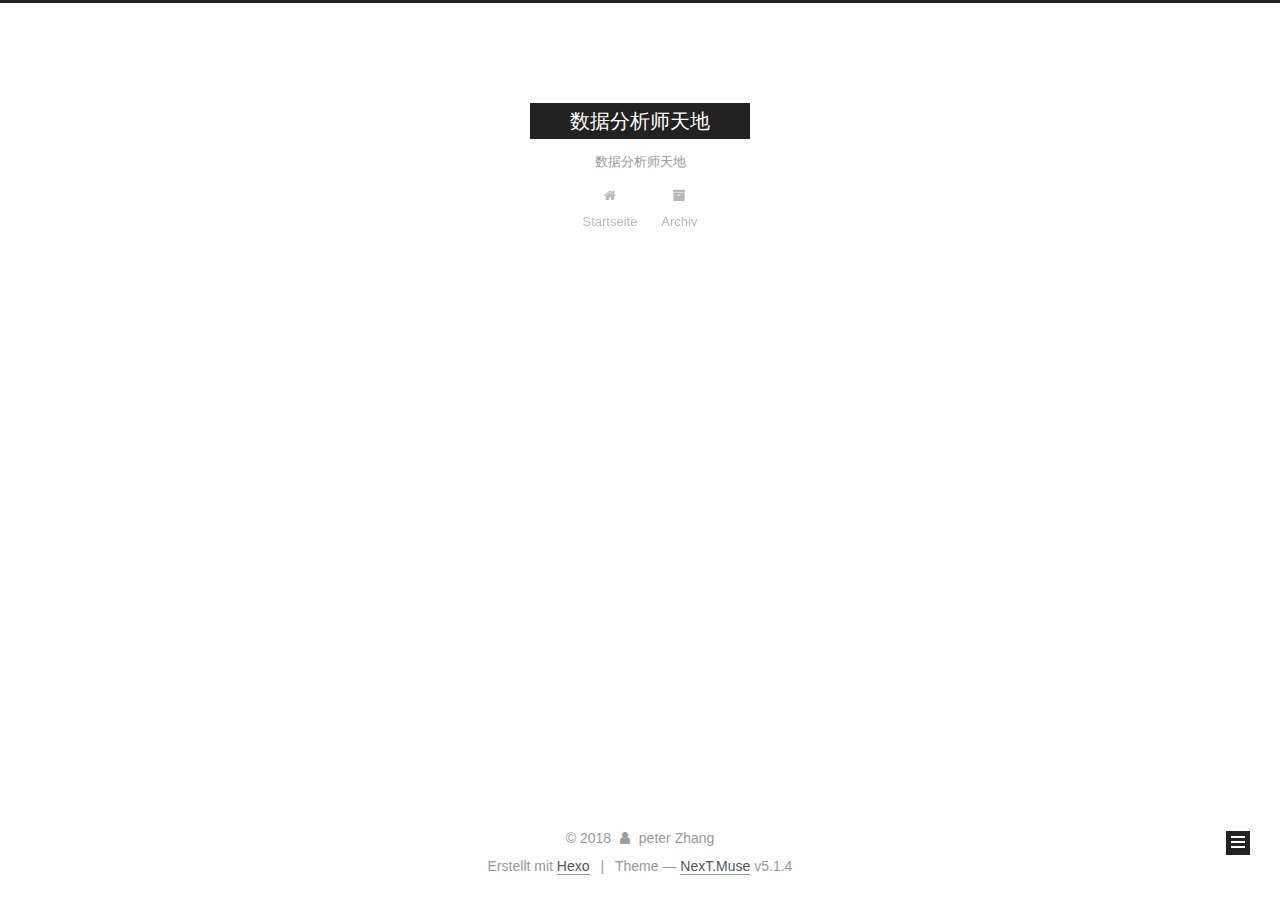
==== commit 090df6b5: "Site updated: 2018-03-07 16:43:26" ====
--- a/archives/index.html
+++ b/archives/index.html
@@ -1,13 +1,85 @@
 <!DOCTYPE html>
-<html>
+
+
+
+  
+
+
+<html class="theme-next muse use-motion" lang="Chinese">
 <head>
-  <meta charset="utf-8">
-  
-
-  
-  <title>Archiv | 数据分析师天地</title>
-  <meta name="viewport" content="width=device-width, initial-scale=1, maximum-scale=1">
-  <meta name="description" content="数据分析师天地">
+  <meta charset="UTF-8"/>
+<meta http-equiv="X-UA-Compatible" content="IE=edge" />
+<meta name="viewport" content="width=device-width, initial-scale=1, maximum-scale=1"/>
+<meta name="theme-color" content="#222">
+
+
+
+
+
+
+
+
+
+<meta http-equiv="Cache-Control" content="no-transform" />
+<meta http-equiv="Cache-Control" content="no-siteapp" />
+
+
+
+
+
+
+
+
+
+
+
+
+
+
+
+
+  
+  
+  <link href="/lib/fancybox/source/jquery.fancybox.css?v=2.1.5" rel="stylesheet" type="text/css" />
+
+
+
+
+
+
+
+<link href="/lib/font-awesome/css/font-awesome.min.css?v=4.6.2" rel="stylesheet" type="text/css" />
+
+<link href="/css/main.css?v=5.1.4" rel="stylesheet" type="text/css" />
+
+
+  <link rel="apple-touch-icon" sizes="180x180" href="/images/apple-touch-icon-next.png?v=5.1.4">
+
+
+  <link rel="icon" type="image/png" sizes="32x32" href="/images/favicon-32x32-next.png?v=5.1.4">
+
+
+  <link rel="icon" type="image/png" sizes="16x16" href="/images/favicon-16x16-next.png?v=5.1.4">
+
+
+  <link rel="mask-icon" href="/images/logo.svg?v=5.1.4" color="#222">
+
+
+
+
+
+  <meta name="keywords" content="Hexo, NexT" />
+
+
+
+
+
+
+
+
+
+
+<meta name="description" content="数据分析师天地">
 <meta property="og:type" content="website">
 <meta property="og:title" content="数据分析师天地">
 <meta property="og:url" content="http://yoursite.com/archives/index.html">
@@ -17,184 +89,503 @@
 <meta name="twitter:card" content="summary">
 <meta name="twitter:title" content="数据分析师天地">
 <meta name="twitter:description" content="数据分析师天地">
-  
-    <link rel="alternate" href="/atom.xml" title="数据分析师天地" type="application/atom+xml">
-  
-  
-    <link rel="icon" href="/favicon.png">
-  
-  
-    <link href="//fonts.googleapis.com/css?family=Source+Code+Pro" rel="stylesheet" type="text/css">
-  
-  <link rel="stylesheet" href="/css/style.css">
+
+
+
+<script type="text/javascript" id="hexo.configurations">
+  var NexT = window.NexT || {};
+  var CONFIG = {
+    root: '/',
+    scheme: 'Muse',
+    version: '5.1.4',
+    sidebar: {"position":"left","display":"post","offset":12,"b2t":false,"scrollpercent":false,"onmobile":false},
+    fancybox: true,
+    tabs: true,
+    motion: {"enable":true,"async":false,"transition":{"post_block":"fadeIn","post_header":"slideDownIn","post_body":"slideDownIn","coll_header":"slideLeftIn","sidebar":"slideUpIn"}},
+    duoshuo: {
+      userId: '0',
+      author: 'Author'
+    },
+    algolia: {
+      applicationID: '',
+      apiKey: '',
+      indexName: '',
+      hits: {"per_page":10},
+      labels: {"input_placeholder":"Search for Posts","hits_empty":"We didn't find any results for the search: ${query}","hits_stats":"${hits} results found in ${time} ms"}
+    }
+  };
+</script>
+
+
+
+  <link rel="canonical" href="http://yoursite.com/archives/"/>
+
+
+
+
+
+  <title>Archiv | 数据分析师天地</title>
+  
+
+
+
+
+
+
+
+
 </head>
 
-<body>
-  <div id="container">
-    <div id="wrap">
-      <header id="header">
-  <div id="banner"></div>
-  <div id="header-outer" class="outer">
-    <div id="header-title" class="inner">
-      <h1 id="logo-wrap">
-        <a href="/" id="logo">数据分析师天地</a>
-      </h1>
-      
-        <h2 id="subtitle-wrap">
-          <a href="/" id="subtitle">数据分析师天地</a>
-        </h2>
-      
+<body itemscope itemtype="http://schema.org/WebPage" lang="Chinese">
+
+  
+  
+    
+  
+
+  <div class="container sidebar-position-left page-archive">
+    <div class="headband"></div>
+
+    <header id="header" class="header" itemscope itemtype="http://schema.org/WPHeader">
+      <div class="header-inner"><div class="site-brand-wrapper">
+  <div class="site-meta ">
+    
+
+    <div class="custom-logo-site-title">
+      <a href="/"  class="brand" rel="start">
+        <span class="logo-line-before"><i></i></span>
+        <span class="site-title">数据分析师天地</span>
+        <span class="logo-line-after"><i></i></span>
+      </a>
     </div>
-    <div id="header-inner" class="inner">
-      <nav id="main-nav">
-        <a id="main-nav-toggle" class="nav-icon"></a>
-        
-          <a class="main-nav-link" href="/">Home</a>
-        
-          <a class="main-nav-link" href="/archives">Archives</a>
-        
-      </nav>
-      <nav id="sub-nav">
-        
-          <a id="nav-rss-link" class="nav-icon" href="/atom.xml" title="RSS Feed"></a>
-        
-        <a id="nav-search-btn" class="nav-icon" title="Suche"></a>
-      </nav>
-      <div id="search-form-wrap">
-        <form action="//google.com/search" method="get" accept-charset="UTF-8" class="search-form"><input type="search" name="q" class="search-form-input" placeholder="Search"><button type="submit" class="search-form-submit">&#xF002;</button><input type="hidden" name="sitesearch" value="http://yoursite.com"></form>
+      
+        <p class="site-subtitle">数据分析师天地</p>
+      
+  </div>
+
+  <div class="site-nav-toggle">
+    <button>
+      <span class="btn-bar"></span>
+      <span class="btn-bar"></span>
+      <span class="btn-bar"></span>
+    </button>
+  </div>
+</div>
+
+<nav class="site-nav">
+  
+
+  
+    <ul id="menu" class="menu">
+      
+        
+        <li class="menu-item menu-item-home">
+          <a href="/" rel="section">
+            
+              <i class="menu-item-icon fa fa-fw fa-home"></i> <br />
+            
+            Startseite
+          </a>
+        </li>
+      
+        
+        <li class="menu-item menu-item-archives">
+          <a href="/archives/" rel="section">
+            
+              <i class="menu-item-icon fa fa-fw fa-archive"></i> <br />
+            
+            Archiv
+          </a>
+        </li>
+      
+
+      
+    </ul>
+  
+
+  
+</nav>
+
+
+
+ </div>
+    </header>
+
+    <main id="main" class="main">
+      <div class="main-inner">
+        <div class="content-wrap">
+          <div id="content" class="content">
+            
+
+  
+  
+  
+  <div class="post-block archive">
+    <div id="posts" class="posts-collapse">
+      <span class="archive-move-on"></span>
+
+      <span class="archive-page-counter">
+        
+        
+        
+          
+        
+        Öhm..! Insgesamt 2 Artikel. Bleib dran.
+      </span>
+
+      
+
+        
+        
+        
+
+        
+          
+          <div class="collection-title">
+            <h1 class="archive-year" id="archive-year-2018">2018</h1>
+          </div>
+        
+        
+
+        
+
+  <article class="post post-type-normal" itemscope itemtype="http://schema.org/Article">
+    <header class="post-header">
+
+      <h2 class="post-title">
+        
+            <a class="post-title-link" href="/2018/03/07/postName/" itemprop="url">
+              
+                <span itemprop="name">postName</span>
+              
+            </a>
+        
+      </h2>
+
+      <div class="post-meta">
+        <time class="post-time" itemprop="dateCreated"
+              datetime="2018-03-07T15:39:58+08:00"
+              content="2018-03-07" >
+          03-07
+        </time>
       </div>
+
+    </header>
+  </article>
+
+
+
+      
+
+        
+        
+        
+
+        
+        
+
+        
+
+  <article class="post post-type-normal" itemscope itemtype="http://schema.org/Article">
+    <header class="post-header">
+
+      <h2 class="post-title">
+        
+            <a class="post-title-link" href="/2018/03/07/hello-world/" itemprop="url">
+              
+                <span itemprop="name">Hello World</span>
+              
+            </a>
+        
+      </h2>
+
+      <div class="post-meta">
+        <time class="post-time" itemprop="dateCreated"
+              datetime="2018-03-07T15:36:59+08:00"
+              content="2018-03-07" >
+          03-07
+        </time>
+      </div>
+
+    </header>
+  </article>
+
+
+
+      
+
     </div>
   </div>
-</header>
-      <div class="outer">
-        <section id="main">
-  
-  
-    
-    
-      
-      
-      <section class="archives-wrap">
-        <div class="archive-year-wrap">
-          <a href="/archives/2018" class="archive-year">2018</a>
+  
+  
+  
+
+  
+
+
+
+          </div>
+          
+
+
+          
+
         </div>
-        <div class="archives">
-    
-    <article class="archive-article archive-type-post">
-  <div class="archive-article-inner">
-    <header class="archive-article-header">
-      <a href="/2018/03/07/postName/" class="archive-article-date">
-  <time datetime="2018-03-07T07:39:58.000Z" itemprop="datePublished">Mar 7</time>
-</a>
-      
-  
-    <h1 itemprop="name">
-      <a class="archive-article-title" href="/2018/03/07/postName/">postName</a>
-    </h1>
-  
-
-    </header>
-  </div>
-</article>
-  
-    
-    
-    <article class="archive-article archive-type-post">
-  <div class="archive-article-inner">
-    <header class="archive-article-header">
-      <a href="/2018/03/07/hello-world/" class="archive-article-date">
-  <time datetime="2018-03-07T07:36:59.427Z" itemprop="datePublished">Mar 7</time>
-</a>
-      
-  
-    <h1 itemprop="name">
-      <a class="archive-article-title" href="/2018/03/07/hello-world/">Hello World</a>
-    </h1>
-  
-
-    </header>
-  </div>
-</article>
-  
-  
-    </div></section>
-  
-
-
-</section>
-        
-          <aside id="sidebar">
-  
-    
-
-  
-    
-
-  
-    
-  
-    
-  <div class="widget-wrap">
-    <h3 class="widget-title">Archiv</h3>
-    <div class="widget">
-      <ul class="archive-list"><li class="archive-list-item"><a class="archive-list-link" href="/archives/2018/03/">March 2018</a></li></ul>
+        
+          
+  
+  <div class="sidebar-toggle">
+    <div class="sidebar-toggle-line-wrap">
+      <span class="sidebar-toggle-line sidebar-toggle-line-first"></span>
+      <span class="sidebar-toggle-line sidebar-toggle-line-middle"></span>
+      <span class="sidebar-toggle-line sidebar-toggle-line-last"></span>
     </div>
   </div>
 
-
-  
+  <aside id="sidebar" class="sidebar">
     
-  <div class="widget-wrap">
-    <h3 class="widget-title">letzter Beitrag</h3>
-    <div class="widget">
-      <ul>
-        
-          <li>
-            <a href="/2018/03/07/postName/">postName</a>
-          </li>
-        
-          <li>
-            <a href="/2018/03/07/hello-world/">Hello World</a>
-          </li>
-        
-      </ul>
+    <div class="sidebar-inner">
+
+      
+
+      
+
+      <section class="site-overview-wrap sidebar-panel sidebar-panel-active">
+        <div class="site-overview">
+          <div class="site-author motion-element" itemprop="author" itemscope itemtype="http://schema.org/Person">
+            
+              <p class="site-author-name" itemprop="name">peter Zhang</p>
+              <p class="site-description motion-element" itemprop="description">数据分析师天地</p>
+          </div>
+
+          <nav class="site-state motion-element">
+
+            
+              <div class="site-state-item site-state-posts">
+              
+                <a href="/archives/">
+              
+                  <span class="site-state-item-count">2</span>
+                  <span class="site-state-item-name">Artikel</span>
+                </a>
+              </div>
+            
+
+            
+
+            
+
+          </nav>
+
+          
+
+          
+
+          
+          
+
+          
+          
+
+          
+
+        </div>
+      </section>
+
+      
+
+      
+
     </div>
+  </aside>
+
+
+        
+      </div>
+    </main>
+
+    <footer id="footer" class="footer">
+      <div class="footer-inner">
+        <div class="copyright">&copy; <span itemprop="copyrightYear">2018</span>
+  <span class="with-love">
+    <i class="fa fa-user"></i>
+  </span>
+  <span class="author" itemprop="copyrightHolder">peter Zhang</span>
+
+  
+</div>
+
+
+  <div class="powered-by">Erstellt mit  <a class="theme-link" target="_blank" href="https://hexo.io">Hexo</a></div>
+
+
+
+  <span class="post-meta-divider">|</span>
+
+
+
+  <div class="theme-info">Theme &mdash; <a class="theme-link" target="_blank" href="https://github.com/iissnan/hexo-theme-next">NexT.Muse</a> v5.1.4</div>
+
+
+
+
+        
+
+
+
+
+
+
+
+        
+      </div>
+    </footer>
+
+    
+      <div class="back-to-top">
+        <i class="fa fa-arrow-up"></i>
+        
+      </div>
+    
+
+    
+
   </div>
 
   
-</aside>
-        
-      </div>
-      <footer id="footer">
-  
-  <div class="outer">
-    <div id="footer-info" class="inner">
-      &copy; 2018 peter Zhang<br>
-      Powered by <a href="http://hexo.io/" target="_blank">Hexo</a>
-    </div>
-  </div>
-</footer>
-    </div>
-    <nav id="mobile-nav">
-  
-    <a href="/" class="mobile-nav-link">Home</a>
-  
-    <a href="/archives" class="mobile-nav-link">Archives</a>
-  
-</nav>
-    
-
-<script src="//ajax.googleapis.com/ajax/libs/jquery/2.0.3/jquery.min.js"></script>
-
-
-  <link rel="stylesheet" href="/fancybox/jquery.fancybox.css">
-  <script src="/fancybox/jquery.fancybox.pack.js"></script>
-
-
-<script src="/js/script.js"></script>
-
-
-
-  </div>
+
+<script type="text/javascript">
+  if (Object.prototype.toString.call(window.Promise) !== '[object Function]') {
+    window.Promise = null;
+  }
+</script>
+
+
+
+
+
+
+
+
+
+  
+
+
+
+
+
+
+
+
+
+
+
+
+  
+  
+    <script type="text/javascript" src="/lib/jquery/index.js?v=2.1.3"></script>
+  
+
+  
+  
+    <script type="text/javascript" src="/lib/fastclick/lib/fastclick.min.js?v=1.0.6"></script>
+  
+
+  
+  
+    <script type="text/javascript" src="/lib/jquery_lazyload/jquery.lazyload.js?v=1.9.7"></script>
+  
+
+  
+  
+    <script type="text/javascript" src="/lib/velocity/velocity.min.js?v=1.2.1"></script>
+  
+
+  
+  
+    <script type="text/javascript" src="/lib/velocity/velocity.ui.min.js?v=1.2.1"></script>
+  
+
+  
+  
+    <script type="text/javascript" src="/lib/fancybox/source/jquery.fancybox.pack.js?v=2.1.5"></script>
+  
+
+
+  
+
+
+  <script type="text/javascript" src="/js/src/utils.js?v=5.1.4"></script>
+
+  <script type="text/javascript" src="/js/src/motion.js?v=5.1.4"></script>
+
+
+
+  
+  
+
+  
+
+  
+
+
+  <script type="text/javascript" src="/js/src/bootstrap.js?v=5.1.4"></script>
+
+
+
+  
+
+
+  
+
+
+
+
+	
+
+
+
+
+
+  
+
+
+
+
+
+  
+
+
+
+
+
+
+
+
+
+
+
+
+  
+
+
+
+
+
+  
+
+  
+
+  
+
+  
+  
+
+  
+
+  
+
+  
+
 </body>
-</html>+</html>
--- a/css/main.css
+++ b/css/main.css
@@ -0,0 +1,2662 @@
+/* normalize.css v3.0.2 | MIT License | git.io/normalize */
+html {
+  font-family: sans-serif; /* 1 */
+  -ms-text-size-adjust: 100%; /* 2 */
+  -webkit-text-size-adjust: 100%; /* 2 */
+}
+body {
+  margin: 0;
+}
+article,
+aside,
+details,
+figcaption,
+figure,
+footer,
+header,
+hgroup,
+main,
+menu,
+nav,
+section,
+summary {
+  display: block;
+}
+audio,
+canvas,
+progress,
+video {
+  display: inline-block; /* 1 */
+  vertical-align: baseline; /* 2 */
+}
+audio:not([controls]) {
+  display: none;
+  height: 0;
+}
+[hidden],
+template {
+  display: none;
+}
+a {
+  background-color: transparent;
+}
+a:active,
+a:hover {
+  outline: 0;
+}
+abbr[title] {
+  border-bottom: 1px dotted;
+}
+b,
+strong {
+  font-weight: bold;
+}
+dfn {
+  font-style: italic;
+}
+h1 {
+  font-size: 2em;
+  margin: 0.67em 0;
+}
+mark {
+  background: #ff0;
+  color: #000;
+}
+small {
+  font-size: 80%;
+}
+sub,
+sup {
+  font-size: 75%;
+  line-height: 0;
+  position: relative;
+  vertical-align: baseline;
+}
+sup {
+  top: -0.5em;
+}
+sub {
+  bottom: -0.25em;
+}
+img {
+  border: 0;
+}
+svg:not(:root) {
+  overflow: hidden;
+}
+figure {
+  margin: 1em 40px;
+}
+hr {
+  -moz-box-sizing: content-box;
+  box-sizing: content-box;
+  height: 0;
+}
+pre {
+  overflow: auto;
+}
+code,
+kbd,
+pre,
+samp {
+  font-family: monospace, monospace;
+  font-size: 1em;
+}
+button,
+input,
+optgroup,
+select,
+textarea {
+  color: inherit; /* 1 */
+  font: inherit; /* 2 */
+  margin: 0; /* 3 */
+}
+button {
+  overflow: visible;
+}
+button,
+select {
+  text-transform: none;
+}
+button,
+html input[type="button"],
+input[type="reset"],
+input[type="submit"] {
+  -webkit-appearance: button; /* 2 */
+  cursor: pointer; /* 3 */
+}
+button[disabled],
+html input[disabled] {
+  cursor: default;
+}
+button::-moz-focus-inner,
+input::-moz-focus-inner {
+  border: 0;
+  padding: 0;
+}
+input {
+  line-height: normal;
+}
+input[type="checkbox"],
+input[type="radio"] {
+  box-sizing: border-box; /* 1 */
+  padding: 0; /* 2 */
+}
+input[type="number"]::-webkit-inner-spin-button,
+input[type="number"]::-webkit-outer-spin-button {
+  height: auto;
+}
+input[type="search"] {
+  -webkit-appearance: textfield; /* 1 */
+  -moz-box-sizing: content-box;
+  -webkit-box-sizing: content-box; /* 2 */
+  box-sizing: content-box;
+}
+input[type="search"]::-webkit-search-cancel-button,
+input[type="search"]::-webkit-search-decoration {
+  -webkit-appearance: none;
+}
+fieldset {
+  border: 1px solid #c0c0c0;
+  margin: 0 2px;
+  padding: 0.35em 0.625em 0.75em;
+}
+legend {
+  border: 0; /* 1 */
+  padding: 0; /* 2 */
+}
+textarea {
+  overflow: auto;
+}
+optgroup {
+  font-weight: bold;
+}
+table {
+  border-collapse: collapse;
+  border-spacing: 0;
+}
+td,
+th {
+  padding: 0;
+}
+::selection {
+  background: #262a30;
+  color: #fff;
+}
+body {
+  position: relative;
+  font-family: 'Lato', "PingFang SC", "Microsoft YaHei", sans-serif;
+  font-size: 14px;
+  line-height: 2;
+  color: #555;
+  background: #fff;
+}
+@media (max-width: 767px) {
+  body {
+    padding-right: 0 !important;
+  }
+}
+@media (min-width: 768px) and (max-width: 991px) {
+  body {
+    padding-right: 0 !important;
+  }
+}
+@media (min-width: 1600px) {
+  body {
+    font-size: 16px;
+  }
+}
+h1,
+h2,
+h3,
+h4,
+h5,
+h6 {
+  margin: 0;
+  padding: 0;
+  font-weight: bold;
+  line-height: 1.5;
+  font-family: 'Lato', "PingFang SC", "Microsoft YaHei", sans-serif;
+}
+h2,
+h3,
+h4,
+h5,
+h6 {
+  margin: 20px 0 15px;
+}
+h1 {
+  font-size: 22px;
+}
+@media (max-width: 767px) {
+  h1 {
+    font-size: 18px;
+  }
+}
+h2 {
+  font-size: 20px;
+}
+@media (max-width: 767px) {
+  h2 {
+    font-size: 16px;
+  }
+}
+h3 {
+  font-size: 18px;
+}
+@media (max-width: 767px) {
+  h3 {
+    font-size: 14px;
+  }
+}
+h4 {
+  font-size: 16px;
+}
+@media (max-width: 767px) {
+  h4 {
+    font-size: 12px;
+  }
+}
+h5 {
+  font-size: 14px;
+}
+@media (max-width: 767px) {
+  h5 {
+    font-size: 10px;
+  }
+}
+h6 {
+  font-size: 12px;
+}
+@media (max-width: 767px) {
+  h6 {
+    font-size: 8px;
+  }
+}
+p {
+  margin: 0 0 20px 0;
+}
+a {
+  color: #555;
+  text-decoration: none;
+  outline: none;
+  border-bottom: 1px solid #999;
+  word-wrap: break-word;
+}
+a:hover {
+  color: #222;
+  border-bottom-color: #222;
+}
+blockquote {
+  margin: 0;
+  padding: 0;
+}
+img {
+  display: block;
+  margin: auto;
+  max-width: 100%;
+  height: auto;
+}
+hr {
+  margin: 40px 0;
+  height: 3px;
+  border: none;
+  background-color: #ddd;
+  background-image: repeating-linear-gradient(-45deg, #fff, #fff 4px, transparent 4px, transparent 8px);
+}
+blockquote {
+  padding: 0 15px;
+  color: #666;
+  border-left: 4px solid #ddd;
+}
+blockquote cite::before {
+  content: "-";
+  padding: 0 5px;
+}
+dt {
+  font-weight: 700;
+}
+dd {
+  margin: 0;
+  padding: 0;
+}
+kbd {
+  border: 1px solid #ccc;
+  border-radius: 0.2em;
+  box-shadow: 0.1em 0.1em 0.2em rgba(0,0,0,0.1);
+  background-color: #f9f9f9;
+  font-family: inherit;
+  background-image: -webkit-linear-gradient(top, #eee, #fff, #eee);
+  padding: 0.1em 0.3em;
+  white-space: nowrap;
+}
+.text-left {
+  text-align: left;
+}
+.text-center {
+  text-align: center;
+}
+.text-right {
+  text-align: right;
+}
+.text-justify {
+  text-align: justify;
+}
+.text-nowrap {
+  white-space: nowrap;
+}
+.text-lowercase {
+  text-transform: lowercase;
+}
+.text-uppercase {
+  text-transform: uppercase;
+}
+.text-capitalize {
+  text-transform: capitalize;
+}
+.center-block {
+  display: block;
+  margin-left: auto;
+  margin-right: auto;
+}
+.clearfix:before,
+.clearfix:after {
+  content: " ";
+  display: table;
+}
+.clearfix:after {
+  clear: both;
+}
+.pullquote {
+  width: 45%;
+}
+.pullquote.left {
+  float: left;
+  margin-left: 5px;
+  margin-right: 10px;
+}
+.pullquote.right {
+  float: right;
+  margin-left: 10px;
+  margin-right: 5px;
+}
+.affix.affix.affix {
+  position: fixed;
+}
+.translation {
+  margin-top: -20px;
+  font-size: 14px;
+  color: #999;
+}
+.scrollbar-measure {
+  width: 100px;
+  height: 100px;
+  overflow: scroll;
+  position: absolute;
+  top: -9999px;
+}
+.use-motion .motion-element {
+  opacity: 0;
+}
+table {
+  margin: 20px 0;
+  width: 100%;
+  border-collapse: collapse;
+  border-spacing: 0;
+  border: 1px solid #ddd;
+  font-size: 14px;
+  table-layout: fixed;
+  word-wrap: break-all;
+}
+table>tbody>tr:nth-of-type(odd) {
+  background-color: #f9f9f9;
+}
+table>tbody>tr:hover {
+  background-color: #f5f5f5;
+}
+caption,
+th,
+td {
+  padding: 8px;
+  text-align: left;
+  vertical-align: middle;
+  font-weight: normal;
+}
+th,
+td {
+  border-bottom: 3px solid #ddd;
+  border-right: 1px solid #eee;
+}
+th {
+  padding-bottom: 10px;
+  font-weight: 700;
+}
+td {
+  border-bottom-width: 1px;
+}
+html,
+body {
+  height: 100%;
+}
+.container {
+  position: relative;
+  min-height: 100%;
+}
+.header-inner {
+  margin: 0 auto;
+  padding: 100px 0 70px;
+  width: 700px;
+}
+@media (min-width: 1600px) {
+  .container .header-inner {
+    width: 900px;
+  }
+}
+.main {
+  padding-bottom: 150px;
+}
+.main-inner {
+  margin: 0 auto;
+  width: 700px;
+}
+@media (min-width: 1600px) {
+  .container .main-inner {
+    width: 900px;
+  }
+}
+.footer {
+  position: absolute;
+  left: 0;
+  bottom: 0;
+  width: 100%;
+  min-height: 50px;
+}
+.footer-inner {
+  box-sizing: border-box;
+  margin: 20px auto;
+  width: 700px;
+}
+@media (min-width: 1600px) {
+  .container .footer-inner {
+    width: 900px;
+  }
+}
+pre,
+.highlight {
+  overflow: auto;
+  margin: 20px 0;
+  padding: 0;
+  font-size: 13px;
+  color: #4d4d4c;
+  background: #f7f7f7;
+  line-height: 1.6;
+}
+pre,
+code {
+  font-family: consolas, Menlo, "PingFang SC", "Microsoft YaHei", monospace;
+}
+code {
+  padding: 2px 4px;
+  word-wrap: break-word;
+  color: #555;
+  background: #eee;
+  border-radius: 3px;
+  font-size: 13px;
+}
+pre {
+  padding: 10px;
+}
+pre code {
+  padding: 0;
+  color: #4d4d4c;
+  background: none;
+  text-shadow: none;
+}
+.highlight {
+  border-radius: 1px;
+}
+.highlight pre {
+  border: none;
+  margin: 0;
+  padding: 10px 0;
+}
+.highlight table {
+  margin: 0;
+  width: auto;
+  border: none;
+}
+.highlight td {
+  border: none;
+  padding: 0;
+}
+.highlight figcaption {
+  font-size: 1em;
+  color: #4d4d4c;
+  line-height: 1em;
+  margin-bottom: 1em;
+}
+.highlight figcaption:before,
+.highlight figcaption:after {
+  content: " ";
+  display: table;
+}
+.highlight figcaption:after {
+  clear: both;
+}
+.highlight figcaption a {
+  float: right;
+  color: #4d4d4c;
+}
+.highlight figcaption a:hover {
+  border-bottom-color: #4d4d4c;
+}
+.highlight .gutter pre {
+  padding-left: 10px;
+  padding-right: 10px;
+  color: #869194;
+  text-align: right;
+  background-color: #eff2f3;
+}
+.highlight .code pre {
+  width: 100%;
+  padding-left: 10px;
+  padding-right: 10px;
+  background-color: #f7f7f7;
+}
+.highlight .line {
+  height: 20px;
+}
+.gutter {
+  -webkit-user-select: none;
+  -moz-user-select: none;
+  -ms-user-select: none;
+  user-select: none;
+}
+.gist table {
+  width: auto;
+}
+.gist table td {
+  border: none;
+}
+pre .deletion {
+  background: #fdd;
+}
+pre .addition {
+  background: #dfd;
+}
+pre .meta {
+  color: #8959a8;
+}
+pre .comment {
+  color: #8e908c;
+}
+pre .variable,
+pre .attribute,
+pre .tag,
+pre .regexp,
+pre .ruby .constant,
+pre .xml .tag .title,
+pre .xml .pi,
+pre .xml .doctype,
+pre .html .doctype,
+pre .css .id,
+pre .css .class,
+pre .css .pseudo {
+  color: #c82829;
+}
+pre .number,
+pre .preprocessor,
+pre .built_in,
+pre .literal,
+pre .params,
+pre .constant,
+pre .command {
+  color: #f5871f;
+}
+pre .ruby .class .title,
+pre .css .rules .attribute,
+pre .string,
+pre .value,
+pre .inheritance,
+pre .header,
+pre .ruby .symbol,
+pre .xml .cdata,
+pre .special,
+pre .number,
+pre .formula {
+  color: #718c00;
+}
+pre .title,
+pre .css .hexcolor {
+  color: #3e999f;
+}
+pre .function,
+pre .python .decorator,
+pre .python .title,
+pre .ruby .function .title,
+pre .ruby .title .keyword,
+pre .perl .sub,
+pre .javascript .title,
+pre .coffeescript .title {
+  color: #4271ae;
+}
+pre .keyword,
+pre .javascript .function {
+  color: #8959a8;
+}
+.full-image.full-image.full-image.full-image {
+  border: none;
+  max-width: 100%;
+  width: auto;
+  margin: 20px auto 25px;
+}
+@media (min-width: 992px) {
+  .full-image.full-image.full-image.full-image {
+    max-width: none;
+    width: 110%;
+    margin: 25px -5%;
+  }
+}
+.blockquote-center,
+.page-home .post-type-quote blockquote,
+.page-post-detail .post-type-quote blockquote {
+  position: relative;
+  margin: 40px 0;
+  padding: 0;
+  border-left: none;
+  text-align: center;
+}
+.blockquote-center::before,
+.page-home .post-type-quote blockquote::before,
+.page-post-detail .post-type-quote blockquote::before,
+.blockquote-center::after,
+.page-home .post-type-quote blockquote::after,
+.page-post-detail .post-type-quote blockquote::after {
+  position: absolute;
+  content: ' ';
+  display: block;
+  width: 100%;
+  height: 24px;
+  opacity: 0.2;
+  background-repeat: no-repeat;
+  background-position: 0 -6px;
+  background-size: 22px 22px;
+}
+.blockquote-center::before,
+.page-home .post-type-quote blockquote::before,
+.page-post-detail .post-type-quote blockquote::before {
+  top: -20px;
+  background-image: url("../images/quote-l.svg");
+  border-top: 1px solid #ccc;
+}
+.blockquote-center::after,
+.page-home .post-type-quote blockquote::after,
+.page-post-detail .post-type-quote blockquote::after {
+  bottom: -20px;
+  background-image: url("../images/quote-r.svg");
+  border-bottom: 1px solid #ccc;
+  background-position: 100% 8px;
+}
+.blockquote-center p,
+.page-home .post-type-quote blockquote p,
+.page-post-detail .post-type-quote blockquote p,
+.blockquote-center div,
+.page-home .post-type-quote blockquote div,
+.page-post-detail .post-type-quote blockquote div {
+  text-align: center;
+}
+.post .post-body .group-picture img {
+  box-sizing: border-box;
+  padding: 0 3px;
+  border: none;
+}
+.post .group-picture-row {
+  overflow: hidden;
+  margin-top: 6px;
+}
+.post .group-picture-row:first-child {
+  margin-top: 0;
+}
+.post .group-picture-column {
+  float: left;
+}
+.page-post-detail .post-body .group-picture-column {
+  float: none;
+  margin-top: 10px;
+  width: auto !important;
+}
+.page-post-detail .post-body .group-picture-column img {
+  margin: 0 auto;
+}
+.page-archive .group-picture-container {
+  overflow: hidden;
+}
+.page-archive .group-picture-row {
+  float: left;
+}
+.page-archive .group-picture-row:first-child {
+  margin-top: 6px;
+}
+.page-archive .group-picture-column {
+  max-width: 150px;
+  max-height: 150px;
+}
+.post-body .note {
+  position: relative;
+  padding: 15px;
+  margin-bottom: 20px;
+  border: 1px solid #eee;
+  border-left-width: 5px;
+  border-radius: 3px;
+}
+.post-body .note h2,
+.post-body .note h3,
+.post-body .note h4,
+.post-body .note h5,
+.post-body .note h6 {
+  margin-top: 0;
+  margin-bottom: 0;
+  border-bottom: initial;
+  padding-top: 0 !important;
+}
+.post-body .note p:first-child,
+.post-body .note ul:first-child,
+.post-body .note ol:first-child,
+.post-body .note table:first-child,
+.post-body .note pre:first-child,
+.post-body .note blockquote:first-child {
+  margin-top: 0;
+}
+.post-body .note p:last-child,
+.post-body .note ul:last-child,
+.post-body .note ol:last-child,
+.post-body .note table:last-child,
+.post-body .note pre:last-child,
+.post-body .note blockquote:last-child {
+  margin-bottom: 0;
+}
+.post-body .note.default {
+  border-left-color: #777;
+}
+.post-body .note.default h2,
+.post-body .note.default h3,
+.post-body .note.default h4,
+.post-body .note.default h5,
+.post-body .note.default h6 {
+  color: #777;
+}
+.post-body .note.primary {
+  border-left-color: #6f42c1;
+}
+.post-body .note.primary h2,
+.post-body .note.primary h3,
+.post-body .note.primary h4,
+.post-body .note.primary h5,
+.post-body .note.primary h6 {
+  color: #6f42c1;
+}
+.post-body .note.info {
+  border-left-color: #428bca;
+}
+.post-body .note.info h2,
+.post-body .note.info h3,
+.post-body .note.info h4,
+.post-body .note.info h5,
+.post-body .note.info h6 {
+  color: #428bca;
+}
+.post-body .note.success {
+  border-left-color: #5cb85c;
+}
+.post-body .note.success h2,
+.post-body .note.success h3,
+.post-body .note.success h4,
+.post-body .note.success h5,
+.post-body .note.success h6 {
+  color: #5cb85c;
+}
+.post-body .note.warning {
+  border-left-color: #f0ad4e;
+}
+.post-body .note.warning h2,
+.post-body .note.warning h3,
+.post-body .note.warning h4,
+.post-body .note.warning h5,
+.post-body .note.warning h6 {
+  color: #f0ad4e;
+}
+.post-body .note.danger {
+  border-left-color: #d9534f;
+}
+.post-body .note.danger h2,
+.post-body .note.danger h3,
+.post-body .note.danger h4,
+.post-body .note.danger h5,
+.post-body .note.danger h6 {
+  color: #d9534f;
+}
+.post-body .label {
+  display: inline;
+  padding: 0 2px;
+  white-space: nowrap;
+}
+.post-body .label.default {
+  background-color: #f0f0f0;
+}
+.post-body .label.primary {
+  background-color: #efe6f7;
+}
+.post-body .label.info {
+  background-color: #e5f2f8;
+}
+.post-body .label.success {
+  background-color: #e7f4e9;
+}
+.post-body .label.warning {
+  background-color: #fcf6e1;
+}
+.post-body .label.danger {
+  background-color: #fae8eb;
+}
+.post-body .tabs {
+  position: relative;
+  display: block;
+  margin-bottom: 20px;
+  padding-top: 10px;
+}
+.post-body .tabs ul.nav-tabs {
+  margin: 0;
+  padding: 0;
+  display: flex;
+  margin-bottom: -1px;
+}
+@media (max-width: 413px) {
+  .post-body .tabs ul.nav-tabs {
+    display: block;
+    margin-bottom: 5px;
+  }
+}
+.post-body .tabs ul.nav-tabs li.tab {
+  list-style-type: none !important;
+  margin: 0 0.25em 0 0;
+  border-top: 3px solid transparent;
+  border-left: 1px solid transparent;
+  border-right: 1px solid transparent;
+}
+@media (max-width: 413px) {
+  .post-body .tabs ul.nav-tabs li.tab {
+    margin: initial;
+    border-top: 1px solid transparent;
+    border-left: 3px solid transparent;
+    border-right: 1px solid transparent;
+    border-bottom: 1px solid transparent;
+  }
+}
+.post-body .tabs ul.nav-tabs li.tab a {
+  outline: 0;
+  border-bottom: initial;
+  display: block;
+  line-height: 1.8em;
+  padding: 0.25em 0.75em;
+  transition-duration: 0.2s;
+  transition-timing-function: ease-out;
+  transition-delay: 0s;
+}
+.post-body .tabs ul.nav-tabs li.tab a i {
+  width: 1.285714285714286em;
+}
+.post-body .tabs ul.nav-tabs li.tab.active {
+  border-top: 3px solid #fc6423;
+  border-left: 1px solid #ddd;
+  border-right: 1px solid #ddd;
+  background-color: #fff;
+}
+@media (max-width: 413px) {
+  .post-body .tabs ul.nav-tabs li.tab.active {
+    border-top: 1px solid #ddd;
+    border-left: 3px solid #fc6423;
+    border-right: 1px solid #ddd;
+    border-bottom: 1px solid #ddd;
+  }
+}
+.post-body .tabs ul.nav-tabs li.tab.active a {
+  cursor: default;
+  color: #555;
+}
+.post-body .tabs .tab-content {
+  background-color: #fff;
+}
+.post-body .tabs .tab-content .tab-pane {
+  border: 1px solid #ddd;
+  padding: 20px 20px 0 20px;
+}
+.post-body .tabs .tab-content .tab-pane:not(.active) {
+  display: none !important;
+}
+.post-body .tabs .tab-content .tab-pane.active {
+  display: block !important;
+}
+.btn {
+  display: inline-block;
+  padding: 0 20px;
+  font-size: 14px;
+  color: #fff;
+  background: #222;
+  border: 2px solid #222;
+  text-decoration: none;
+  border-radius: 0;
+  transition-property: background-color;
+  transition-duration: 0.2s;
+  transition-timing-function: ease-in-out;
+  transition-delay: 0s;
+  line-height: 2;
+}
+.btn:hover {
+  border-color: #222;
+  color: #222;
+  background: #fff;
+}
+.btn +.btn {
+  margin: 0 0 8px 8px;
+}
+.btn .fa-fw {
+  width: 1.285714285714286em;
+  text-align: left;
+}
+.btn-bar {
+  display: block;
+  width: 22px;
+  height: 2px;
+  background: #555;
+  border-radius: 1px;
+}
+.btn-bar+.btn-bar {
+  margin-top: 4px;
+}
+.pagination {
+  margin: 120px 0 40px;
+  text-align: center;
+  border-top: 1px solid #eee;
+}
+.page-number-basic,
+.pagination .prev,
+.pagination .next,
+.pagination .page-number,
+.pagination .space {
+  display: inline-block;
+  position: relative;
+  top: -1px;
+  margin: 0 10px;
+  padding: 0 11px;
+}
+@media (max-width: 767px) {
+  .page-number-basic,
+  .pagination .prev,
+  .pagination .next,
+  .pagination .page-number,
+  .pagination .space {
+    margin: 0 5px;
+  }
+}
+.pagination .prev,
+.pagination .next,
+.pagination .page-number {
+  border-bottom: 0;
+  border-top: 1px solid #eee;
+  transition-property: border-color;
+  transition-duration: 0.2s;
+  transition-timing-function: ease-in-out;
+  transition-delay: 0s;
+}
+.pagination .prev:hover,
+.pagination .next:hover,
+.pagination .page-number:hover {
+  border-top-color: #222;
+}
+.pagination .space {
+  padding: 0;
+  margin: 0;
+}
+.pagination .prev {
+  margin-left: 0;
+}
+.pagination .next {
+  margin-right: 0;
+}
+.pagination .page-number.current {
+  color: #fff;
+  background: #ccc;
+  border-top-color: #ccc;
+}
+@media (max-width: 767px) {
+  .pagination {
+    border-top: none;
+  }
+  .pagination .prev,
+  .pagination .next,
+  .pagination .page-number {
+    margin-bottom: 10px;
+    border-top: 0;
+    border-bottom: 1px solid #eee;
+    padding: 0 10px;
+  }
+  .pagination .prev:hover,
+  .pagination .next:hover,
+  .pagination .page-number:hover {
+    border-bottom-color: #222;
+  }
+}
+.comments {
+  margin: 60px 20px 0;
+}
+.tag-cloud {
+  text-align: center;
+}
+.tag-cloud a {
+  display: inline-block;
+  margin: 10px;
+}
+.back-to-top {
+  box-sizing: border-box;
+  position: fixed;
+  bottom: -100px;
+  right: 30px;
+  z-index: 1050;
+  padding: 0 6px;
+  width: 24px;
+  background: #222;
+  font-size: 12px;
+  opacity: 1;
+  color: #fff;
+  cursor: pointer;
+  text-align: center;
+  -webkit-transform: translateZ(0);
+  transition-property: bottom;
+  transition-duration: 0.2s;
+  transition-timing-function: ease-in-out;
+  transition-delay: 0s;
+}
+@media (min-width: 768px) and (max-width: 991px) {
+  .back-to-top {
+    display: none !important;
+  }
+}
+@media (max-width: 767px) {
+  .back-to-top {
+    display: none !important;
+  }
+}
+.back-to-top.back-to-top-on {
+  bottom: 19px;
+}
+.header {
+  background: transparent;
+}
+.header-inner {
+  position: relative;
+}
+.headband {
+  height: 3px;
+  background: #222;
+}
+.site-meta {
+  margin: 0;
+  text-align: center;
+}
+@media (max-width: 767px) {
+  .site-meta {
+    text-align: center;
+  }
+}
+.brand {
+  position: relative;
+  display: inline-block;
+  padding: 0 40px;
+  color: #fff;
+  background: #222;
+  border-bottom: none;
+}
+.brand:hover {
+  color: #fff;
+}
+.logo {
+  display: inline-block;
+  margin-right: 5px;
+  line-height: 36px;
+  vertical-align: top;
+}
+.site-title {
+  display: inline-block;
+  vertical-align: top;
+  line-height: 36px;
+  font-size: 20px;
+  font-weight: normal;
+  font-family: 'Lato', "PingFang SC", "Microsoft YaHei", sans-serif;
+}
+.site-subtitle {
+  margin-top: 10px;
+  font-size: 13px;
+  color: #999;
+}
+.use-motion .brand {
+  opacity: 0;
+}
+.use-motion .logo,
+.use-motion .site-title,
+.use-motion .site-subtitle {
+  opacity: 0;
+  position: relative;
+  top: -10px;
+}
+.site-nav-toggle {
+  display: none;
+  position: absolute;
+  top: 10px;
+  left: 10px;
+}
+@media (max-width: 767px) {
+  .site-nav-toggle {
+    display: block;
+  }
+}
+.site-nav-toggle button {
+  margin-top: 2px;
+  padding: 9px 10px;
+  background: transparent;
+  border: none;
+}
+@media (max-width: 767px) {
+  .site-nav {
+    display: none;
+    margin: 0 -10px;
+    padding: 0 10px;
+    clear: both;
+    border-top: 1px solid #ddd;
+  }
+}
+@media (min-width: 768px) and (max-width: 991px) {
+  .site-nav {
+    display: block !important;
+  }
+}
+@media (min-width: 992px) {
+  .site-nav {
+    display: block !important;
+  }
+}
+.menu {
+  margin-top: 20px;
+  padding-left: 0;
+  text-align: center;
+}
+.menu .menu-item {
+  display: inline-block;
+  margin: 0 10px;
+  list-style: none;
+}
+@media screen and (max-width: 767px) {
+  .menu .menu-item {
+    margin-top: 10px;
+  }
+}
+.menu .menu-item a {
+  display: block;
+  font-size: 13px;
+  line-height: inherit;
+  border-bottom: 1px solid transparent;
+  transition-property: border-color;
+  transition-duration: 0.2s;
+  transition-timing-function: ease-in-out;
+  transition-delay: 0s;
+}
+.menu .menu-item a:hover {
+  border-bottom-color: #222;
+}
+.menu .menu-item .fa {
+  margin-right: 5px;
+}
+.use-motion .menu-item {
+  opacity: 0;
+}
+.post-body {
+  font-family: 'Lato', "PingFang SC", "Microsoft YaHei", sans-serif;
+}
+@media (max-width: 767px) {
+  .post-body {
+    word-break: break-word;
+  }
+}
+.post-body .fancybox img {
+  display: block !important;
+  margin: 0 auto;
+  cursor: pointer;
+  cursor: zoom-in;
+  cursor: -webkit-zoom-in;
+}
+.post-body .image-caption,
+.post-body .figure .caption {
+  margin: -20px auto 15px;
+  text-align: center;
+  font-size: 14px;
+  color: #999;
+  font-weight: bold;
+  line-height: 1;
+}
+.post-sticky-flag {
+  display: inline-block;
+  font-size: 16px;
+  -ms-transform: rotate(30deg);
+  -webkit-transform: rotate(30deg);
+  -moz-transform: rotate(30deg);
+  -ms-transform: rotate(30deg);
+  -o-transform: rotate(30deg);
+  transform: rotate(30deg);
+}
+.use-motion .post-block,
+.use-motion .pagination,
+.use-motion .comments {
+  opacity: 0;
+}
+.use-motion .post-header {
+  opacity: 0;
+}
+.use-motion .post-body {
+  opacity: 0;
+}
+.use-motion .collection-title {
+  opacity: 0;
+}
+.posts-expand {
+  padding-top: 40px;
+}
+@media (max-width: 767px) {
+  .posts-expand {
+    margin: 0 20px;
+  }
+  .post-body pre .gutter pre {
+    padding-right: 10px;
+  }
+  .post-body .highlight {
+    margin-left: 0px;
+    margin-right: 0px;
+    padding: 0;
+  }
+  .post-body .highlight .gutter pre {
+    padding-right: 10px;
+  }
+}
+@media (min-width: 992px) {
+  .posts-expand .post-body {
+    text-align: justify;
+  }
+}
+.posts-expand .post-body h2,
+.posts-expand .post-body h3,
+.posts-expand .post-body h4,
+.posts-expand .post-body h5,
+.posts-expand .post-body h6 {
+  padding-top: 10px;
+}
+.posts-expand .post-body h2 .header-anchor,
+.posts-expand .post-body h3 .header-anchor,
+.posts-expand .post-body h4 .header-anchor,
+.posts-expand .post-body h5 .header-anchor,
+.posts-expand .post-body h6 .header-anchor {
+  float: right;
+  margin-left: 10px;
+  color: #ccc;
+  border-bottom-style: none;
+  visibility: hidden;
+}
+.posts-expand .post-body h2 .header-anchor:hover,
+.posts-expand .post-body h3 .header-anchor:hover,
+.posts-expand .post-body h4 .header-anchor:hover,
+.posts-expand .post-body h5 .header-anchor:hover,
+.posts-expand .post-body h6 .header-anchor:hover {
+  color: inherit;
+}
+.posts-expand .post-body h2:hover .header-anchor,
+.posts-expand .post-body h3:hover .header-anchor,
+.posts-expand .post-body h4:hover .header-anchor,
+.posts-expand .post-body h5:hover .header-anchor,
+.posts-expand .post-body h6:hover .header-anchor {
+  visibility: visible;
+}
+.posts-expand .post-body ul li {
+  list-style: circle;
+}
+.posts-expand .post-body img {
+  box-sizing: border-box;
+  margin: auto;
+  padding: 3px;
+  border: 1px solid #ddd;
+}
+.posts-expand .post-body .fancybox img {
+  margin: 0 auto 25px;
+}
+@media (max-width: 767px) {
+  .posts-collapse {
+    margin: 0 20px;
+  }
+  .posts-collapse .post-title,
+  .posts-collapse .post-meta {
+    display: block;
+    width: auto;
+    text-align: left;
+  }
+}
+.posts-collapse {
+  position: relative;
+  z-index: 1010;
+  margin-left: 55px;
+}
+.posts-collapse::after {
+  content: " ";
+  position: absolute;
+  top: 20px;
+  left: 0;
+  margin-left: -2px;
+  width: 4px;
+  height: 100%;
+  background: #f5f5f5;
+  z-index: -1;
+}
+@media (max-width: 767px) {
+  .posts-collapse {
+    margin: 0 20px;
+  }
+}
+.posts-collapse .collection-title {
+  position: relative;
+  margin: 60px 0;
+}
+.posts-collapse .collection-title h1,
+.posts-collapse .collection-title h2 {
+  margin-left: 20px;
+}
+.posts-collapse .collection-title small {
+  color: #bbb;
+  margin-left: 5px;
+}
+.posts-collapse .collection-title::before {
+  content: " ";
+  position: absolute;
+  left: 0;
+  top: 50%;
+  margin-left: -4px;
+  margin-top: -4px;
+  width: 8px;
+  height: 8px;
+  background: #bbb;
+  border-radius: 50%;
+}
+.posts-collapse .post {
+  margin: 30px 0;
+}
+.posts-collapse .post-header {
+  position: relative;
+  transition-duration: 0.2s;
+  transition-timing-function: ease-in-out;
+  transition-delay: 0s;
+  transition-property: border;
+  border-bottom: 1px dashed #ccc;
+}
+.posts-collapse .post-header::before {
+  content: " ";
+  position: absolute;
+  left: 0;
+  top: 12px;
+  width: 6px;
+  height: 6px;
+  margin-left: -4px;
+  background: #bbb;
+  border-radius: 50%;
+  border: 1px solid #fff;
+  transition-duration: 0.2s;
+  transition-timing-function: ease-in-out;
+  transition-delay: 0s;
+  transition-property: background;
+}
+.posts-collapse .post-header:hover {
+  border-bottom-color: #666;
+}
+.posts-collapse .post-header:hover::before {
+  background: #222;
+}
+.posts-collapse .post-meta {
+  position: absolute;
+  font-size: 12px;
+  left: 20px;
+  top: 5px;
+}
+.posts-collapse .post-comments-count {
+  display: none;
+}
+.posts-collapse .post-title {
+  margin-left: 60px;
+  font-size: 16px;
+  font-weight: normal;
+  line-height: inherit;
+}
+.posts-collapse .post-title::after {
+  margin-left: 3px;
+  opacity: 0.6;
+}
+.posts-collapse .post-title a {
+  color: #666;
+  border-bottom: none;
+}
+.page-home .post-type-quote .post-header,
+.page-post-detail .post-type-quote .post-header,
+.page-home .post-type-quote .post-tags,
+.page-post-detail .post-type-quote .post-tags {
+  display: none;
+}
+.posts-expand .post-title {
+  text-align: center;
+  word-break: break-word;
+  font-weight: 400;
+}
+.posts-expand .post-title-link {
+  display: inline-block;
+  position: relative;
+  color: #555;
+  border-bottom: none;
+  line-height: 1.2;
+  vertical-align: top;
+}
+.posts-expand .post-title-link::before {
+  content: "";
+  position: absolute;
+  width: 100%;
+  height: 2px;
+  bottom: 0;
+  left: 0;
+  background-color: #000;
+  visibility: hidden;
+  -webkit-transform: scaleX(0);
+  -moz-transform: scaleX(0);
+  -ms-transform: scaleX(0);
+  -o-transform: scaleX(0);
+  transform: scaleX(0);
+  transition-duration: 0.2s;
+  transition-timing-function: ease-in-out;
+  transition-delay: 0s;
+}
+.posts-expand .post-title-link:hover::before {
+  visibility: visible;
+  -webkit-transform: scaleX(1);
+  -moz-transform: scaleX(1);
+  -ms-transform: scaleX(1);
+  -o-transform: scaleX(1);
+  transform: scaleX(1);
+}
+.posts-expand .post-title-link .fa {
+  font-size: 16px;
+}
+.posts-expand .post-meta {
+  margin: 3px 0 60px 0;
+  color: #999;
+  font-family: 'Lato', "PingFang SC", "Microsoft YaHei", sans-serif;
+  font-size: 12px;
+  text-align: center;
+}
+.posts-expand .post-meta .post-category-list {
+  display: inline-block;
+  margin: 0;
+  padding: 3px;
+}
+.posts-expand .post-meta .post-category-list-link {
+  color: #999;
+}
+.posts-expand .post-meta .post-description {
+  font-size: 14px;
+  margin-top: 2px;
+}
+.post-meta-divider {
+  margin: 0 0.5em;
+}
+.post-meta-item-icon {
+  margin-right: 3px;
+}
+@media (min-width: 768px) and (max-width: 991px) {
+  .post-meta-item-icon {
+    display: inline-block;
+  }
+}
+@media (max-width: 767px) {
+  .post-meta-item-icon {
+    display: inline-block;
+  }
+}
+@media (min-width: 768px) and (max-width: 991px) {
+  .post-meta-item-text {
+    display: none;
+  }
+}
+@media (max-width: 767px) {
+  .post-meta-item-text {
+    display: none;
+  }
+}
+@media (max-width: 767px) {
+  .posts-expand .post-comments-count {
+    display: none;
+  }
+}
+.post-button {
+  margin-top: 40px;
+}
+.posts-expand .post-tags {
+  margin-top: 40px;
+  text-align: center;
+}
+.posts-expand .post-tags a {
+  display: inline-block;
+  margin-right: 10px;
+  font-size: 13px;
+}
+.post-nav {
+  display: table;
+  margin-top: 15px;
+  width: 100%;
+  border-top: 1px solid #eee;
+}
+.post-nav-divider {
+  display: table-cell;
+  width: 10%;
+}
+.post-nav-item {
+  display: table-cell;
+  padding: 10px 0 0 0;
+  width: 45%;
+  vertical-align: top;
+}
+.post-nav-item a {
+  position: relative;
+  display: block;
+  line-height: 25px;
+  font-size: 14px;
+  color: #555;
+  border-bottom: none;
+}
+.post-nav-item a:hover {
+  color: #222;
+  border-bottom: none;
+}
+.post-nav-item a:active {
+  top: 2px;
+}
+.post-nav-item .fa {
+  position: absolute;
+  top: 8px;
+  left: 0;
+  font-size: 12px;
+}
+.post-nav-next a {
+  padding-left: 15px;
+}
+.post-nav-prev {
+  text-align: right;
+}
+.post-nav-prev a {
+  padding-right: 15px;
+}
+.post-nav-prev .fa {
+  right: 0;
+  left: auto;
+}
+.posts-expand .post-eof {
+  display: block;
+  margin: 80px auto 60px;
+  width: 8%;
+  height: 1px;
+  background: #ccc;
+  text-align: center;
+}
+.post:last-child .post-eof.post-eof.post-eof {
+  display: none;
+}
+.post-gallery {
+  display: table;
+  table-layout: fixed;
+  width: 100%;
+  border-collapse: separate;
+}
+.post-gallery-row {
+  display: table-row;
+}
+.post-gallery .post-gallery-img {
+  display: table-cell;
+  text-align: center;
+  vertical-align: middle;
+  border: none;
+}
+.post-gallery .post-gallery-img img {
+  max-width: 100%;
+  max-height: 100%;
+  border: none;
+}
+.fancybox-close,
+.fancybox-close:hover {
+  border: none;
+}
+.rtl.post-body p,
+.rtl.post-body a,
+.rtl.post-body h1,
+.rtl.post-body h2,
+.rtl.post-body h3,
+.rtl.post-body h4,
+.rtl.post-body h5,
+.rtl.post-body h6,
+.rtl.post-body li,
+.rtl.post-body ul,
+.rtl.post-body ol {
+  direction: rtl;
+  font-family: UKIJ Ekran;
+}
+.rtl.post-title {
+  font-family: UKIJ Ekran;
+}
+.sidebar {
+  position: fixed;
+  right: 0;
+  top: 0;
+  bottom: 0;
+  width: 0;
+  z-index: 1040;
+  box-shadow: inset 0 2px 6px #000;
+  background: #222;
+  -webkit-transform: translateZ(0);
+}
+.sidebar a {
+  color: #999;
+  border-bottom-color: #555;
+}
+.sidebar a:hover {
+  color: #eee;
+}
+@media (min-width: 768px) and (max-width: 991px) {
+  .sidebar {
+    display: none !important;
+  }
+}
+@media (max-width: 767px) {
+  .sidebar {
+    display: none !important;
+  }
+}
+.sidebar-inner {
+  position: relative;
+  padding: 20px 10px;
+  color: #999;
+  text-align: center;
+}
+.site-overview-wrap {
+  overflow: hidden;
+}
+.site-overview {
+  overflow-y: auto;
+  overflow-x: hidden;
+}
+.sidebar-toggle {
+  position: fixed;
+  right: 30px;
+  bottom: 45px;
+  width: 14px;
+  height: 14px;
+  padding: 5px;
+  background: #222;
+  line-height: 0;
+  z-index: 1050;
+  cursor: pointer;
+  -webkit-transform: translateZ(0);
+}
+@media (min-width: 768px) and (max-width: 991px) {
+  .sidebar-toggle {
+    display: none !important;
+  }
+}
+@media (max-width: 767px) {
+  .sidebar-toggle {
+    display: none !important;
+  }
+}
+.sidebar-toggle-line {
+  position: relative;
+  display: inline-block;
+  vertical-align: top;
+  height: 2px;
+  width: 100%;
+  background: #fff;
+  margin-top: 3px;
+}
+.sidebar-toggle-line:first-child {
+  margin-top: 0;
+}
+.site-author-image {
+  display: block;
+  margin: 0 auto;
+  padding: 2px;
+  max-width: 96px;
+  height: auto;
+  border: 2px solid #333;
+}
+.site-author-name {
+  margin: 5px 0 0;
+  text-align: center;
+  color: #f5f5f5;
+  font-weight: normal;
+}
+.site-description {
+  margin-top: 5px;
+  text-align: center;
+  font-size: 14px;
+  color: #999;
+}
+.site-state {
+  overflow: hidden;
+  line-height: 1.4;
+  white-space: nowrap;
+  text-align: center;
+}
+.site-state-item {
+  display: inline-block;
+  padding: 0 15px;
+  border-left: 1px solid #333;
+}
+.site-state-item:first-child {
+  border-left: none;
+}
+.site-state-item a {
+  border-bottom: none;
+}
+.site-state-item-count {
+  display: block;
+  text-align: center;
+  color: inherit;
+  font-weight: 600;
+  font-size: 18px;
+}
+.site-state-item-name {
+  font-size: 13px;
+  color: inherit;
+}
+.feed-link {
+  margin-top: 20px;
+}
+.feed-link a {
+  display: inline-block;
+  padding: 0 15px;
+  color: #fc6423;
+  border: 1px solid #fc6423;
+  border-radius: 4px;
+}
+.feed-link a i {
+  color: #fc6423;
+  font-size: 14px;
+}
+.feed-link a:hover {
+  color: #fff;
+  background: #fc6423;
+}
+.feed-link a:hover i {
+  color: #fff;
+}
+.links-of-author {
+  margin-top: 20px;
+}
+.links-of-author a {
+  display: inline-block;
+  vertical-align: middle;
+  margin-right: 10px;
+  margin-bottom: 10px;
+  border-bottom-color: #555;
+  font-size: 13px;
+}
+.links-of-author a:before {
+  display: inline-block;
+  vertical-align: middle;
+  margin-right: 3px;
+  content: " ";
+  width: 4px;
+  height: 4px;
+  border-radius: 50%;
+  background: #2dc3ff;
+}
+.links-of-blogroll {
+  font-size: 13px;
+}
+.links-of-blogroll-title {
+  margin-top: 20px;
+  font-size: 14px;
+  font-weight: 600;
+}
+.links-of-blogroll-list {
+  margin: 0;
+  padding: 0;
+  list-style: none;
+}
+.links-of-blogroll-item {
+  padding: 2px 10px;
+}
+.links-of-blogroll-item a {
+  max-width: 280px;
+  box-sizing: border-box;
+  display: inline-block;
+  overflow: hidden;
+  white-space: nowrap;
+  text-overflow: ellipsis;
+}
+.sidebar-nav {
+  margin: 0 0 20px;
+  padding-left: 0;
+}
+.sidebar-nav li {
+  display: inline-block;
+  cursor: pointer;
+  border-bottom: 1px solid transparent;
+  font-size: 14px;
+  color: #555;
+}
+.sidebar-nav li:hover {
+  color: #f5f5f5;
+}
+.page-post-detail .sidebar-nav-toc {
+  padding: 0 5px;
+}
+.page-post-detail .sidebar-nav-overview {
+  margin-left: 10px;
+}
+.sidebar-nav .sidebar-nav-active {
+  color: #87daff;
+  border-bottom-color: #87daff;
+}
+.sidebar-nav .sidebar-nav-active:hover {
+  color: #87daff;
+}
+.sidebar-panel {
+  display: none;
+}
+.sidebar-panel-active {
+  display: block;
+}
+.post-toc-empty {
+  font-size: 14px;
+  color: #666;
+}
+.post-toc-wrap {
+  overflow: hidden;
+}
+.post-toc {
+  overflow: auto;
+}
+.post-toc ol {
+  margin: 0;
+  padding: 0 2px 5px 10px;
+  text-align: left;
+  list-style: none;
+  font-size: 14px;
+}
+.post-toc ol > ol {
+  padding-left: 0;
+}
+.post-toc ol a {
+  transition-duration: 0.2s;
+  transition-timing-function: ease-in-out;
+  transition-delay: 0s;
+  transition-property: all;
+  color: #999;
+  border-bottom-color: #555;
+}
+.post-toc ol a:hover {
+  color: #ccc;
+  border-bottom-color: #ccc;
+}
+.post-toc .nav-item {
+  overflow: hidden;
+  text-overflow: ellipsis;
+  text-align: justify;
+  white-space: nowrap;
+  line-height: 1.8;
+}
+.post-toc .nav .nav-child {
+  display: none;
+}
+.post-toc .nav .active > .nav-child {
+  display: block;
+}
+.post-toc .nav .active-current > .nav-child {
+  display: block;
+}
+.post-toc .nav .active-current > .nav-child > .nav-item {
+  display: block;
+}
+.post-toc .nav .active > a {
+  color: #87daff;
+  border-bottom-color: #87daff;
+}
+.post-toc .nav .active-current > a {
+  color: #87daff;
+}
+.post-toc .nav .active-current > a:hover {
+  color: #87daff;
+}
+.footer {
+  font-size: 14px;
+  color: #999;
+}
+.footer img {
+  border: none;
+}
+.footer-inner {
+  text-align: center;
+}
+.with-love {
+  display: inline-block;
+  margin: 0 5px;
+}
+.powered-by,
+.theme-info {
+  display: inline-block;
+}
+.cc-license {
+  margin-top: 10px;
+  text-align: center;
+}
+.cc-license .cc-opacity {
+  opacity: 0.7;
+  border-bottom: none;
+}
+.cc-license .cc-opacity:hover {
+  opacity: 0.9;
+}
+.cc-license img {
+  display: inline-block;
+}
+.theme-next #ds-thread #ds-reset {
+  color: #555;
+}
+.theme-next #ds-thread #ds-reset .ds-replybox {
+  margin-bottom: 30px;
+}
+.theme-next #ds-thread #ds-reset .ds-replybox .ds-avatar,
+.theme-next #ds-reset .ds-avatar img {
+  box-shadow: none;
+}
+.theme-next #ds-thread #ds-reset .ds-textarea-wrapper {
+  border-color: #c7d4e1;
+  background: none;
+  border-top-right-radius: 3px;
+  border-top-left-radius: 3px;
+}
+.theme-next #ds-thread #ds-reset .ds-textarea-wrapper textarea {
+  height: 60px;
+}
+.theme-next #ds-reset .ds-rounded-top {
+  border-radius: 0;
+}
+.theme-next #ds-thread #ds-reset .ds-post-toolbar {
+  box-sizing: border-box;
+  border: 1px solid #c7d4e1;
+  background: #f6f8fa;
+}
+.theme-next #ds-thread #ds-reset .ds-post-options {
+  height: 40px;
+  border: none;
+  background: none;
+}
+.theme-next #ds-thread #ds-reset .ds-toolbar-buttons {
+  top: 11px;
+}
+.theme-next #ds-thread #ds-reset .ds-sync {
+  top: 5px;
+}
+.theme-next #ds-thread #ds-reset .ds-post-button {
+  top: 4px;
+  right: 5px;
+  width: 90px;
+  height: 30px;
+  border: 1px solid #c5ced7;
+  border-radius: 3px;
+  background-image: linear-gradient(#fbfbfc, #f5f7f9);
+  color: #60676d;
+}
+.theme-next #ds-thread #ds-reset .ds-post-button:hover {
+  background-position: 0 -30px;
+  color: #60676d;
+}
+.theme-next #ds-thread #ds-reset .ds-comments-info {
+  padding: 10px 0;
+}
+.theme-next #ds-thread #ds-reset .ds-sort {
+  display: none;
+}
+.theme-next #ds-thread #ds-reset li.ds-tab a.ds-current {
+  border: none;
+  background: #f6f8fa;
+  color: #60676d;
+}
+.theme-next #ds-thread #ds-reset li.ds-tab a.ds-current:hover {
+  background-color: #e9f0f7;
+  color: #60676d;
+}
+.theme-next #ds-thread #ds-reset li.ds-tab a {
+  border-radius: 2px;
+  padding: 5px;
+}
+.theme-next #ds-thread #ds-reset .ds-login-buttons p {
+  color: #999;
+  line-height: 36px;
+}
+.theme-next #ds-thread #ds-reset .ds-login-buttons .ds-service-list li {
+  height: 28px;
+}
+.theme-next #ds-thread #ds-reset .ds-service-list a {
+  background: none;
+  padding: 5px;
+  border: 1px solid;
+  border-radius: 3px;
+  text-align: center;
+}
+.theme-next #ds-thread #ds-reset .ds-service-list a:hover {
+  color: #fff;
+  background: #666;
+}
+.theme-next #ds-thread #ds-reset .ds-service-list .ds-weibo {
+  color: #fc9b00;
+  border-color: #fc9b00;
+}
+.theme-next #ds-thread #ds-reset .ds-service-list .ds-weibo:hover {
+  background: #fc9b00;
+}
+.theme-next #ds-thread #ds-reset .ds-service-list .ds-qq {
+  color: #60a3ec;
+  border-color: #60a3ec;
+}
+.theme-next #ds-thread #ds-reset .ds-service-list .ds-qq:hover {
+  background: #60a3ec;
+}
+.theme-next #ds-thread #ds-reset .ds-service-list .ds-renren {
+  color: #2e7ac4;
+  border-color: #2e7ac4;
+}
+.theme-next #ds-thread #ds-reset .ds-service-list .ds-renren:hover {
+  background: #2e7ac4;
+}
+.theme-next #ds-thread #ds-reset .ds-service-list .ds-douban {
+  color: #37994c;
+  border-color: #37994c;
+}
+.theme-next #ds-thread #ds-reset .ds-service-list .ds-douban:hover {
+  background: #37994c;
+}
+.theme-next #ds-thread #ds-reset .ds-service-list .ds-kaixin {
+  color: #fef20d;
+  border-color: #fef20d;
+}
+.theme-next #ds-thread #ds-reset .ds-service-list .ds-kaixin:hover {
+  background: #fef20d;
+}
+.theme-next #ds-thread #ds-reset .ds-service-list .ds-netease {
+  color: #f00;
+  border-color: #f00;
+}
+.theme-next #ds-thread #ds-reset .ds-service-list .ds-netease:hover {
+  background: #f00;
+}
+.theme-next #ds-thread #ds-reset .ds-service-list .ds-sohu {
+  color: #ffcb05;
+  border-color: #ffcb05;
+}
+.theme-next #ds-thread #ds-reset .ds-service-list .ds-sohu:hover {
+  background: #ffcb05;
+}
+.theme-next #ds-thread #ds-reset .ds-service-list .ds-baidu {
+  color: #2831e0;
+  border-color: #2831e0;
+}
+.theme-next #ds-thread #ds-reset .ds-service-list .ds-baidu:hover {
+  background: #2831e0;
+}
+.theme-next #ds-thread #ds-reset .ds-service-list .ds-google {
+  color: #166bec;
+  border-color: #166bec;
+}
+.theme-next #ds-thread #ds-reset .ds-service-list .ds-google:hover {
+  background: #166bec;
+}
+.theme-next #ds-thread #ds-reset .ds-service-list .ds-weixin {
+  color: #00ce0d;
+  border-color: #00ce0d;
+}
+.theme-next #ds-thread #ds-reset .ds-service-list .ds-weixin:hover {
+  background: #00ce0d;
+}
+.theme-next #ds-thread #ds-reset .ds-service-list .ds-more-services {
+  border: none;
+}
+.theme-next #ds-thread #ds-reset .ds-service-list .ds-more-services:hover {
+  background: none;
+}
+.theme-next #ds-reset .duoshuo-ua-admin {
+  display: inline-block;
+  color: #f00;
+}
+.theme-next #ds-reset .duoshuo-ua-platform,
+.theme-next #ds-reset .duoshuo-ua-browser {
+  color: #ccc;
+}
+.theme-next #ds-reset .duoshuo-ua-platform .fa,
+.theme-next #ds-reset .duoshuo-ua-browser .fa {
+  display: inline-block;
+  margin-right: 3px;
+}
+.theme-next #ds-reset .duoshuo-ua-separator {
+  display: inline-block;
+  margin-left: 5px;
+}
+.theme-next .this_ua {
+  background-color: #ccc !important;
+  border-radius: 4px;
+  padding: 0 5px !important;
+  margin: 1px 1px !important;
+  border: 1px solid #bbb !important;
+  color: #fff;
+  display: inline-block !important;
+}
+.theme-next .this_ua.admin {
+  background-color: #d9534f !important;
+  border-color: #d9534f !important;
+}
+.theme-next .this_ua.platform.iOS,
+.theme-next .this_ua.platform.Mac,
+.theme-next .this_ua.platform.Windows {
+  background-color: #39b3d7 !important;
+  border-color: #46b8da !important;
+}
+.theme-next .this_ua.platform.Linux {
+  background-color: #3a3a3a !important;
+  border-color: #1f1f1f !important;
+}
+.theme-next .this_ua.platform.Android {
+  background-color: #00c47d !important;
+  border-color: #01b171 !important;
+}
+.theme-next .this_ua.browser.Mobile,
+.theme-next .this_ua.browser.Chrome {
+  background-color: #5cb85c !important;
+  border-color: #4cae4c !important;
+}
+.theme-next .this_ua.browser.Firefox {
+  background-color: #f0ad4e !important;
+  border-color: #eea236 !important;
+}
+.theme-next .this_ua.browser.Maxthon,
+.theme-next .this_ua.browser.IE {
+  background-color: #428bca !important;
+  border-color: #357ebd !important;
+}
+.theme-next .this_ua.browser.baidu,
+.theme-next .this_ua.browser.UCBrowser,
+.theme-next .this_ua.browser.Opera {
+  background-color: #d9534f !important;
+  border-color: #d43f3a !important;
+}
+.theme-next .this_ua.browser.Android,
+.theme-next .this_ua.browser.QQBrowser {
+  background-color: #78ace9 !important;
+  border-color: #4cae4c !important;
+}
+.post-spread {
+  margin-top: 20px;
+  text-align: center;
+}
+.jiathis_style {
+  display: inline-block;
+}
+.jiathis_style a {
+  border: none;
+}
+.fa {
+  font-family: FontAwesome !important;
+}
+.post-spread {
+  margin-top: 20px;
+  text-align: center;
+}
+.bdshare-slide-button-box a {
+  border: none;
+}
+.bdsharebuttonbox {
+  display: inline-block;
+}
+.bdsharebuttonbox a {
+  border: none;
+}
+.local-search-pop-overlay {
+  position: fixed;
+  width: 100%;
+  height: 100%;
+  top: 0;
+  left: 0;
+  z-index: 2080;
+  background-color: rgba(0,0,0,0.3);
+}
+.local-search-popup {
+  display: none;
+  position: fixed;
+  top: 10%;
+  left: 50%;
+  margin-left: -350px;
+  width: 700px;
+  height: 80%;
+  padding: 0;
+  background: #fff;
+  color: #333;
+  z-index: 9999;
+  border-radius: 5px;
+}
+@media (max-width: 767px) {
+  .local-search-popup {
+    padding: 0;
+    top: 0;
+    left: 0;
+    margin: 0;
+    width: 100%;
+    height: 100%;
+    border-radius: 0;
+  }
+}
+.local-search-popup ul.search-result-list {
+  padding: 0;
+  margin: 0 5px;
+}
+.local-search-popup p.search-result {
+  border-bottom: 1px dashed #ccc;
+  padding: 5px 0;
+}
+.local-search-popup a.search-result-title {
+  font-weight: bold;
+  font-size: 16px;
+}
+.local-search-popup .search-keyword {
+  border-bottom: 1px dashed #f00;
+  font-weight: bold;
+  color: #f00;
+}
+.local-search-popup .local-search-header {
+  padding: 5px;
+  height: 36px;
+  background: #f5f5f5;
+  border-top-left-radius: 5px;
+  border-top-right-radius: 5px;
+}
+.local-search-popup #local-search-result {
+  overflow: auto;
+  position: relative;
+  padding: 5px 25px;
+  height: calc(100% - 55px);
+}
+.local-search-popup .local-search-input-wrapper {
+  display: inline-block;
+  width: calc(100% - 90px);
+  height: 36px;
+  line-height: 36px;
+  padding: 0 5px;
+}
+.local-search-popup .local-search-input-wrapper input {
+  padding: 8px 0;
+  height: 20px;
+  display: block;
+  width: 100%;
+  outline: none;
+  border: none;
+  background: transparent;
+  vertical-align: middle;
+}
+.local-search-popup .search-icon,
+.local-search-popup .popup-btn-close {
+  display: inline-block;
+  font-size: 18px;
+  color: #999;
+  height: 36px;
+  width: 18px;
+  padding-left: 10px;
+  padding-right: 10px;
+}
+.local-search-popup .search-icon {
+  float: left;
+}
+.local-search-popup .popup-btn-close {
+  border-left: 1px solid #eee;
+  float: right;
+  cursor: pointer;
+}
+.local-search-popup #no-result {
+  position: absolute;
+  left: 50%;
+  top: 50%;
+  -webkit-transform: translate(-50%, -50%);
+  -webkit-transform: translate(-50%, -50%);
+  -moz-transform: translate(-50%, -50%);
+  -ms-transform: translate(-50%, -50%);
+  -o-transform: translate(-50%, -50%);
+  transform: translate(-50%, -50%);
+  color: #ccc;
+}
+.site-uv,
+.site-pv,
+.page-pv {
+  display: inline-block;
+}
+.site-uv .busuanzi-value,
+.site-pv .busuanzi-value,
+.page-pv .busuanzi-value {
+  margin: 0 5px;
+}
+.site-uv {
+  margin-right: 10px;
+}
+.site-uv::after {
+  content: "|";
+  padding-left: 10px;
+}
+.page-archive .archive-page-counter {
+  position: relative;
+  top: 3px;
+  left: 20px;
+}
+@media (max-width: 767px) {
+  .page-archive .archive-page-counter {
+    top: 5px;
+  }
+}
+.page-archive .posts-collapse .archive-move-on {
+  position: absolute;
+  top: 11px;
+  left: 0;
+  margin-left: -6px;
+  width: 10px;
+  height: 10px;
+  opacity: 0.5;
+  background: #555;
+  border: 1px solid #fff;
+  border-radius: 50%;
+}
+.category-all-page .category-all-title {
+  text-align: center;
+}
+.category-all-page .category-all {
+  margin-top: 20px;
+}
+.category-all-page .category-list {
+  margin: 0;
+  padding: 0;
+  list-style: none;
+}
+.category-all-page .category-list-item {
+  margin: 5px 10px;
+}
+.category-all-page .category-list-count {
+  color: #bbb;
+}
+.category-all-page .category-list-count:before {
+  display: inline;
+  content: " (";
+}
+.category-all-page .category-list-count:after {
+  display: inline;
+  content: ") ";
+}
+.category-all-page .category-list-child {
+  padding-left: 10px;
+}
+#schedule ul#event-list {
+  padding-left: 30px;
+}
+#schedule ul#event-list hr {
+  margin: 20px 0 45px 0 !important;
+  background: #222;
+}
+#schedule ul#event-list hr:after {
+  display: inline-block;
+  content: 'NOW';
+  background: #222;
+  color: #fff;
+  font-weight: bold;
+  text-align: right;
+  padding: 0 5px;
+}
+#schedule ul#event-list li.event {
+  margin: 20px 0px;
+  background: #f9f9f9;
+  padding-left: 10px;
+  min-height: 40px;
+}
+#schedule ul#event-list li.event h2.event-summary {
+  margin: 0;
+  padding-bottom: 3px;
+}
+#schedule ul#event-list li.event h2.event-summary:before {
+  display: inline-block;
+  font-family: FontAwesome;
+  font-size: 8px;
+  content: '\f111';
+  vertical-align: middle;
+  margin-right: 25px;
+  color: #bbb;
+}
+#schedule ul#event-list li.event span.event-relative-time {
+  display: inline-block;
+  font-size: 12px;
+  font-weight: 400;
+  padding-left: 12px;
+  color: #bbb;
+}
+#schedule ul#event-list li.event span.event-details {
+  display: block;
+  color: #bbb;
+  margin-left: 56px;
+  padding-top: 3px;
+  padding-bottom: 6px;
+  text-indent: -24px;
+  line-height: 18px;
+}
+#schedule ul#event-list li.event span.event-details:before {
+  text-indent: 0;
+  display: inline-block;
+  width: 14px;
+  font-family: FontAwesome;
+  text-align: center;
+  margin-right: 9px;
+  color: #bbb;
+}
+#schedule ul#event-list li.event span.event-details.event-location:before {
+  content: '\f041';
+}
+#schedule ul#event-list li.event span.event-details.event-duration:before {
+  content: '\f017';
+}
+#schedule ul#event-list li.event-past {
+  background: #fcfcfc;
+}
+#schedule ul#event-list li.event-past > * {
+  opacity: 0.6;
+}
+#schedule ul#event-list li.event-past h2.event-summary {
+  color: #bbb;
+}
+#schedule ul#event-list li.event-past h2.event-summary:before {
+  color: #dfdfdf;
+}
+#schedule ul#event-list li.event-now {
+  background: #222;
+  color: #fff;
+  padding: 15px 0 15px 10px;
+}
+#schedule ul#event-list li.event-now h2.event-summary:before {
+  -webkit-transform: scale(1.2);
+  -moz-transform: scale(1.2);
+  -ms-transform: scale(1.2);
+  -o-transform: scale(1.2);
+  transform: scale(1.2);
+  color: #fff;
+  animation: dot-flash 1s alternate infinite ease-in-out;
+}
+#schedule ul#event-list li.event-now * {
+  color: #fff !important;
+}
+@-moz-keyframes dot-flash {
+  from {
+    opacity: 1;
+    -webkit-transform: scale(1.1);
+    -moz-transform: scale(1.1);
+    -ms-transform: scale(1.1);
+    -o-transform: scale(1.1);
+    transform: scale(1.1);
+  }
+  to {
+    opacity: 0;
+    -webkit-transform: scale(1);
+    -moz-transform: scale(1);
+    -ms-transform: scale(1);
+    -o-transform: scale(1);
+    transform: scale(1);
+  }
+}
+@-webkit-keyframes dot-flash {
+  from {
+    opacity: 1;
+    -webkit-transform: scale(1.1);
+    -moz-transform: scale(1.1);
+    -ms-transform: scale(1.1);
+    -o-transform: scale(1.1);
+    transform: scale(1.1);
+  }
+  to {
+    opacity: 0;
+    -webkit-transform: scale(1);
+    -moz-transform: scale(1);
+    -ms-transform: scale(1);
+    -o-transform: scale(1);
+    transform: scale(1);
+  }
+}
+@-o-keyframes dot-flash {
+  from {
+    opacity: 1;
+    -webkit-transform: scale(1.1);
+    -moz-transform: scale(1.1);
+    -ms-transform: scale(1.1);
+    -o-transform: scale(1.1);
+    transform: scale(1.1);
+  }
+  to {
+    opacity: 0;
+    -webkit-transform: scale(1);
+    -moz-transform: scale(1);
+    -ms-transform: scale(1);
+    -o-transform: scale(1);
+    transform: scale(1);
+  }
+}
+@keyframes dot-flash {
+  from {
+    opacity: 1;
+    -webkit-transform: scale(1.1);
+    -moz-transform: scale(1.1);
+    -ms-transform: scale(1.1);
+    -o-transform: scale(1.1);
+    transform: scale(1.1);
+  }
+  to {
+    opacity: 0;
+    -webkit-transform: scale(1);
+    -moz-transform: scale(1);
+    -ms-transform: scale(1);
+    -o-transform: scale(1);
+    transform: scale(1);
+  }
+}
+.page-post-detail .sidebar-toggle-line {
+  background: #87daff;
+}
+.page-post-detail .comments {
+  overflow: hidden;
+}
+@media (max-width: 767px) {
+  .header-inner,
+  .container .main-inner,
+  .footer-inner {
+    width: auto;
+  }
+}
+embed {
+  display: block;
+  margin: 0px auto 25px auto;
+}
+.custom-logo .site-meta-headline {
+  text-align: center;
+}
+.custom-logo .brand {
+  background: none;
+}
+.custom-logo .site-title {
+  margin: 10px auto 0;
+  font-size: 24px;
+  color: #222;
+}
+.custom-logo .site-title a {
+  border: none;
+}
+.custom-logo-image {
+  margin: 0 auto;
+  padding: 5px;
+  max-width: 150px;
+  background: #fff;
+}
+@media (max-width: 767px) {
+  .site-nav {
+    position: absolute;
+    left: 0;
+    top: 52px;
+    margin: 0;
+    width: 100%;
+    padding: 0;
+    background: #fff;
+    border-bottom: 1px solid #ddd;
+    z-index: 1030;
+  }
+}
+@media (max-width: 767px) {
+  .menu {
+    text-align: left;
+  }
+}
+@media (max-width: 767px) {
+  .menu .menu-item {
+    display: block;
+    margin: 0 10px;
+    vertical-align: top;
+  }
+}
+@media (max-width: 767px) {
+  .menu .menu-item br {
+    display: none;
+  }
+}
+@media (max-width: 767px) {
+  .menu .menu-item a {
+    padding: 5px 10px;
+  }
+}
+.menu .menu-item .fa {
+  margin-right: 0;
+}
+.site-search form {
+  display: none;
+}
+.links-of-blogroll-inline .links-of-blogroll-item {
+  display: inline-block;
+}
